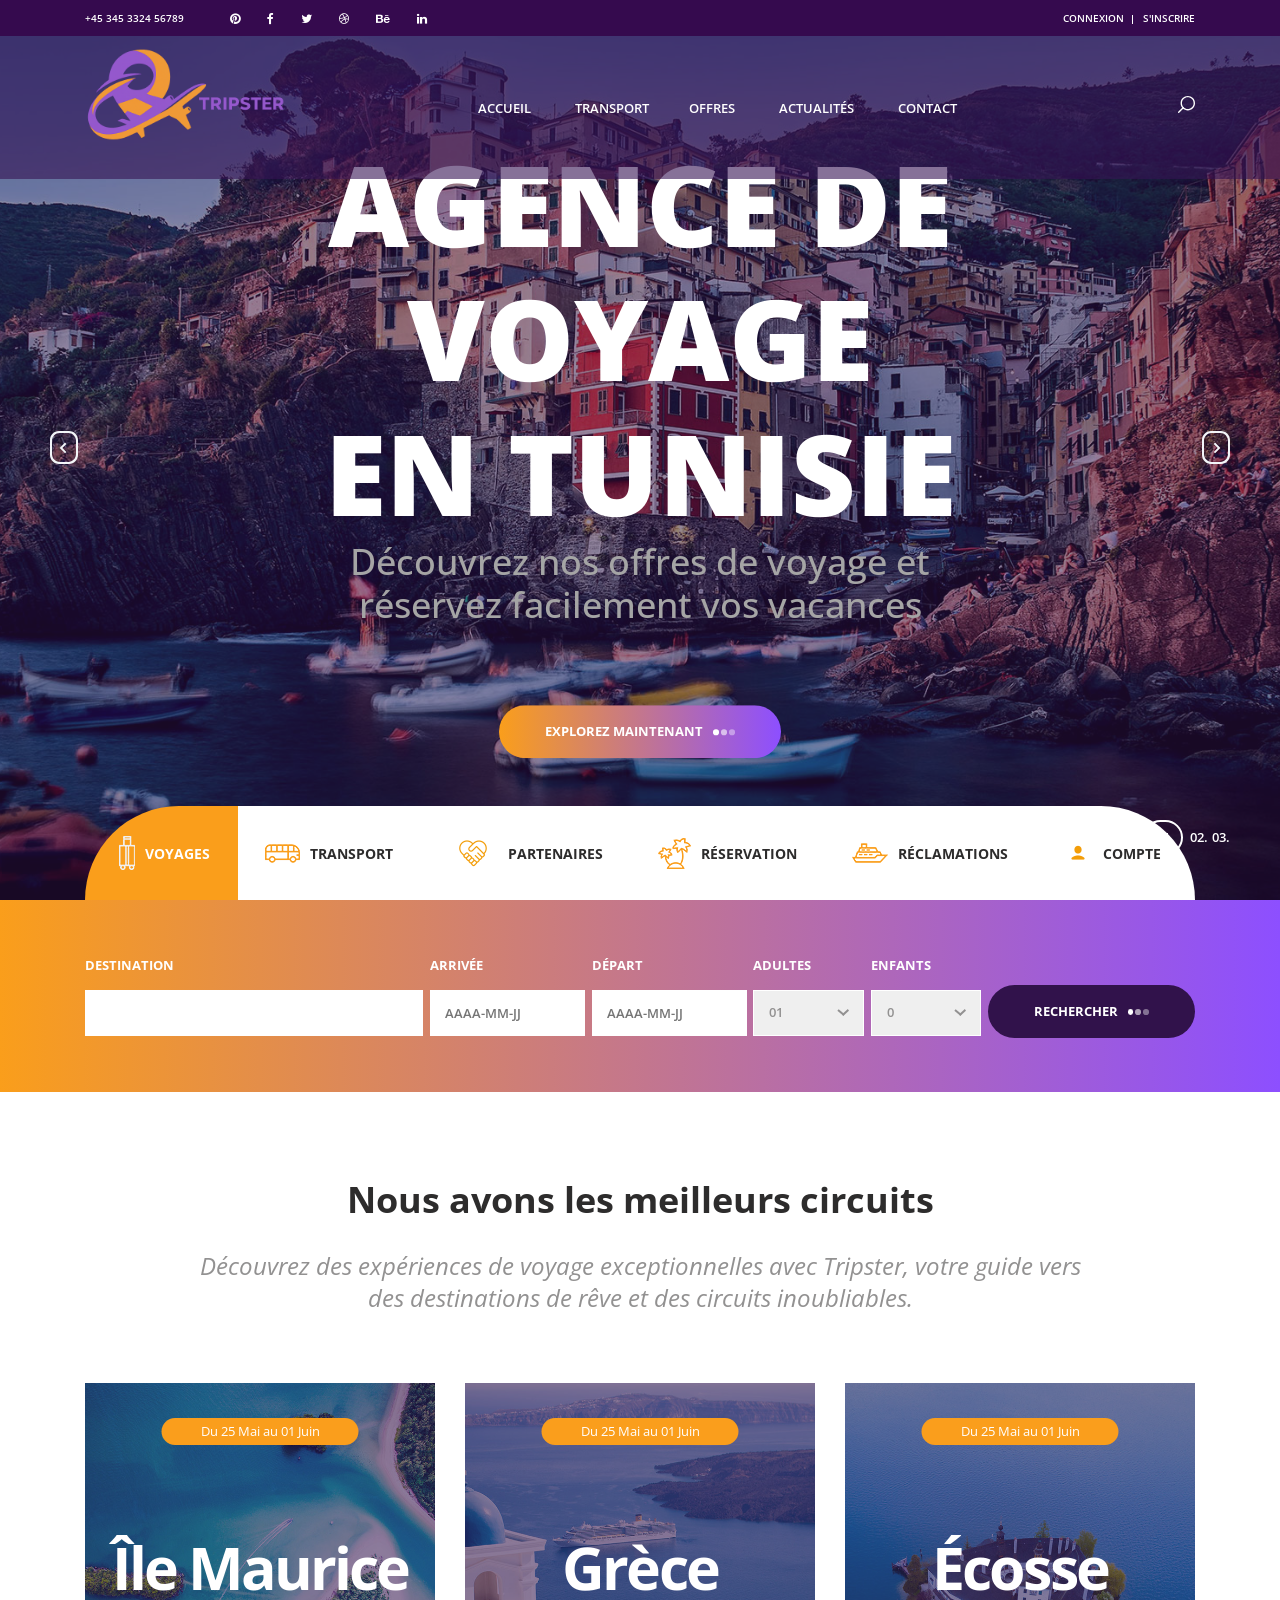
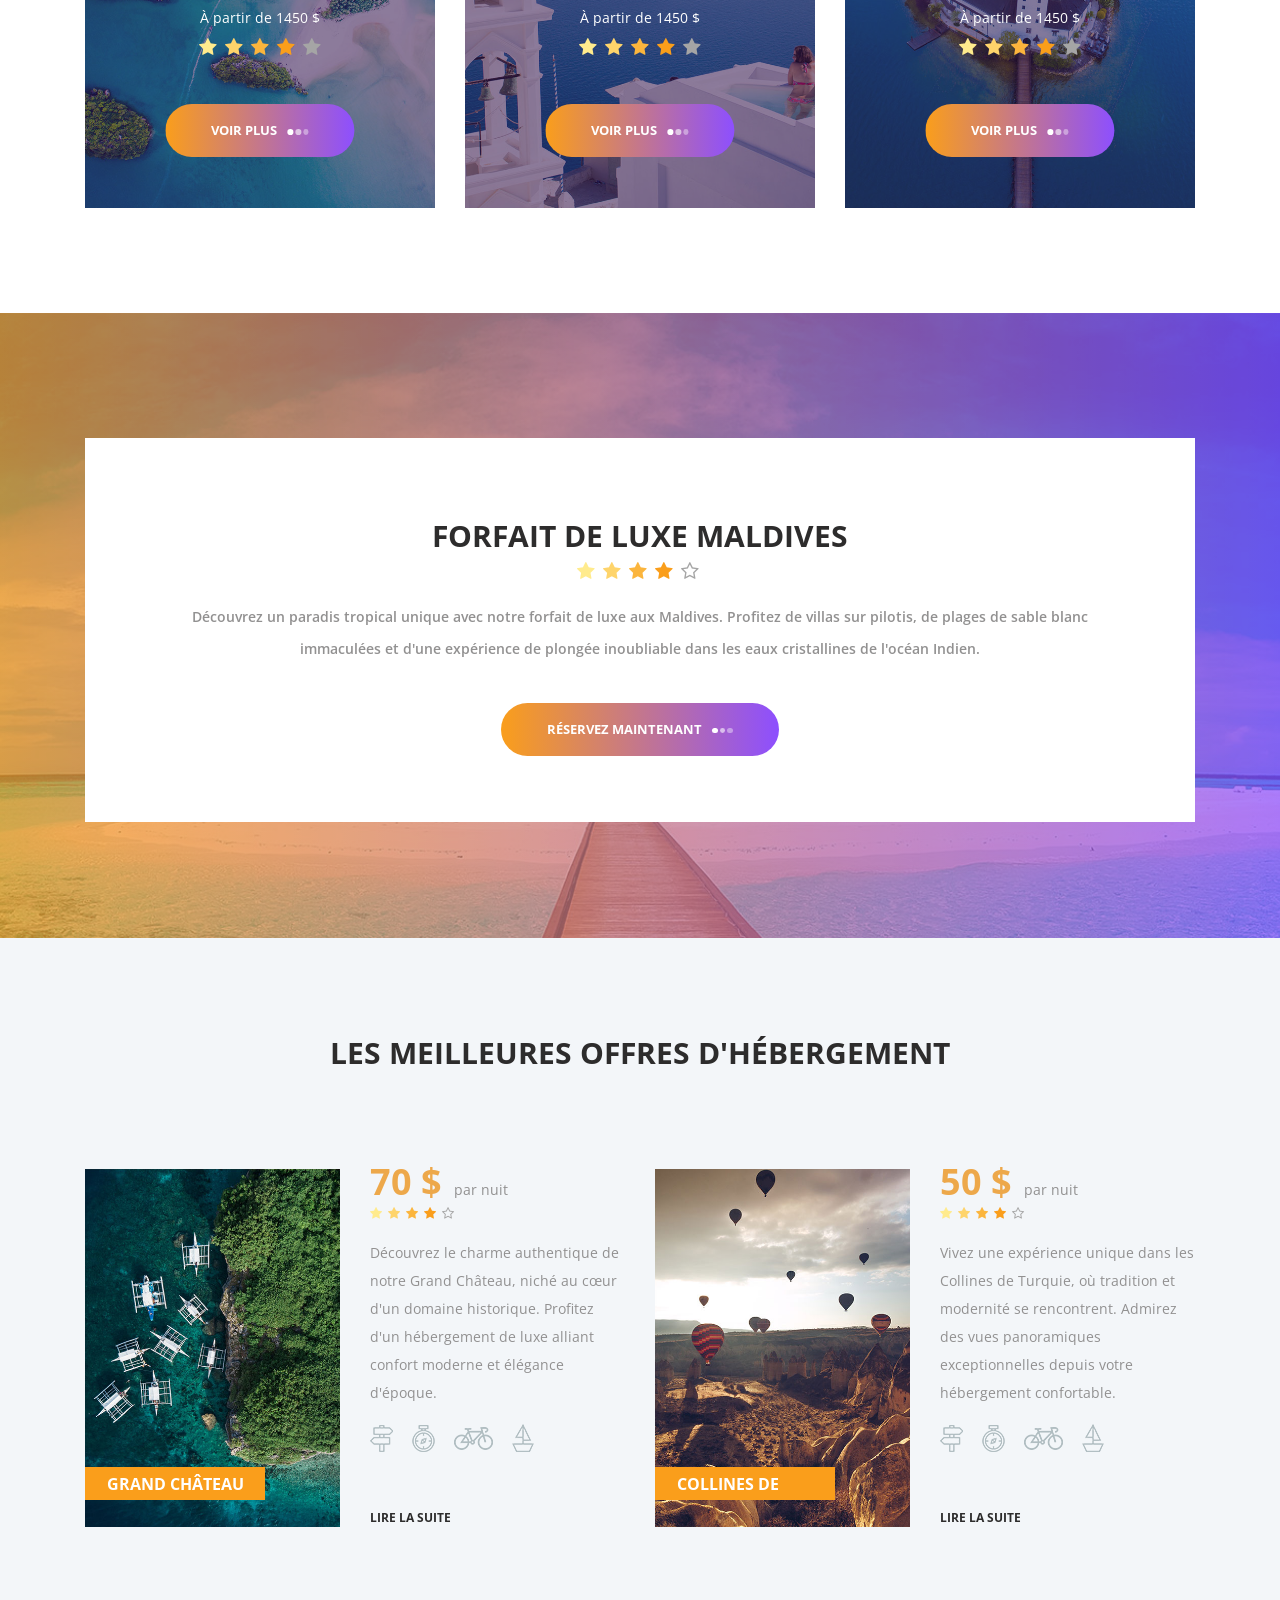
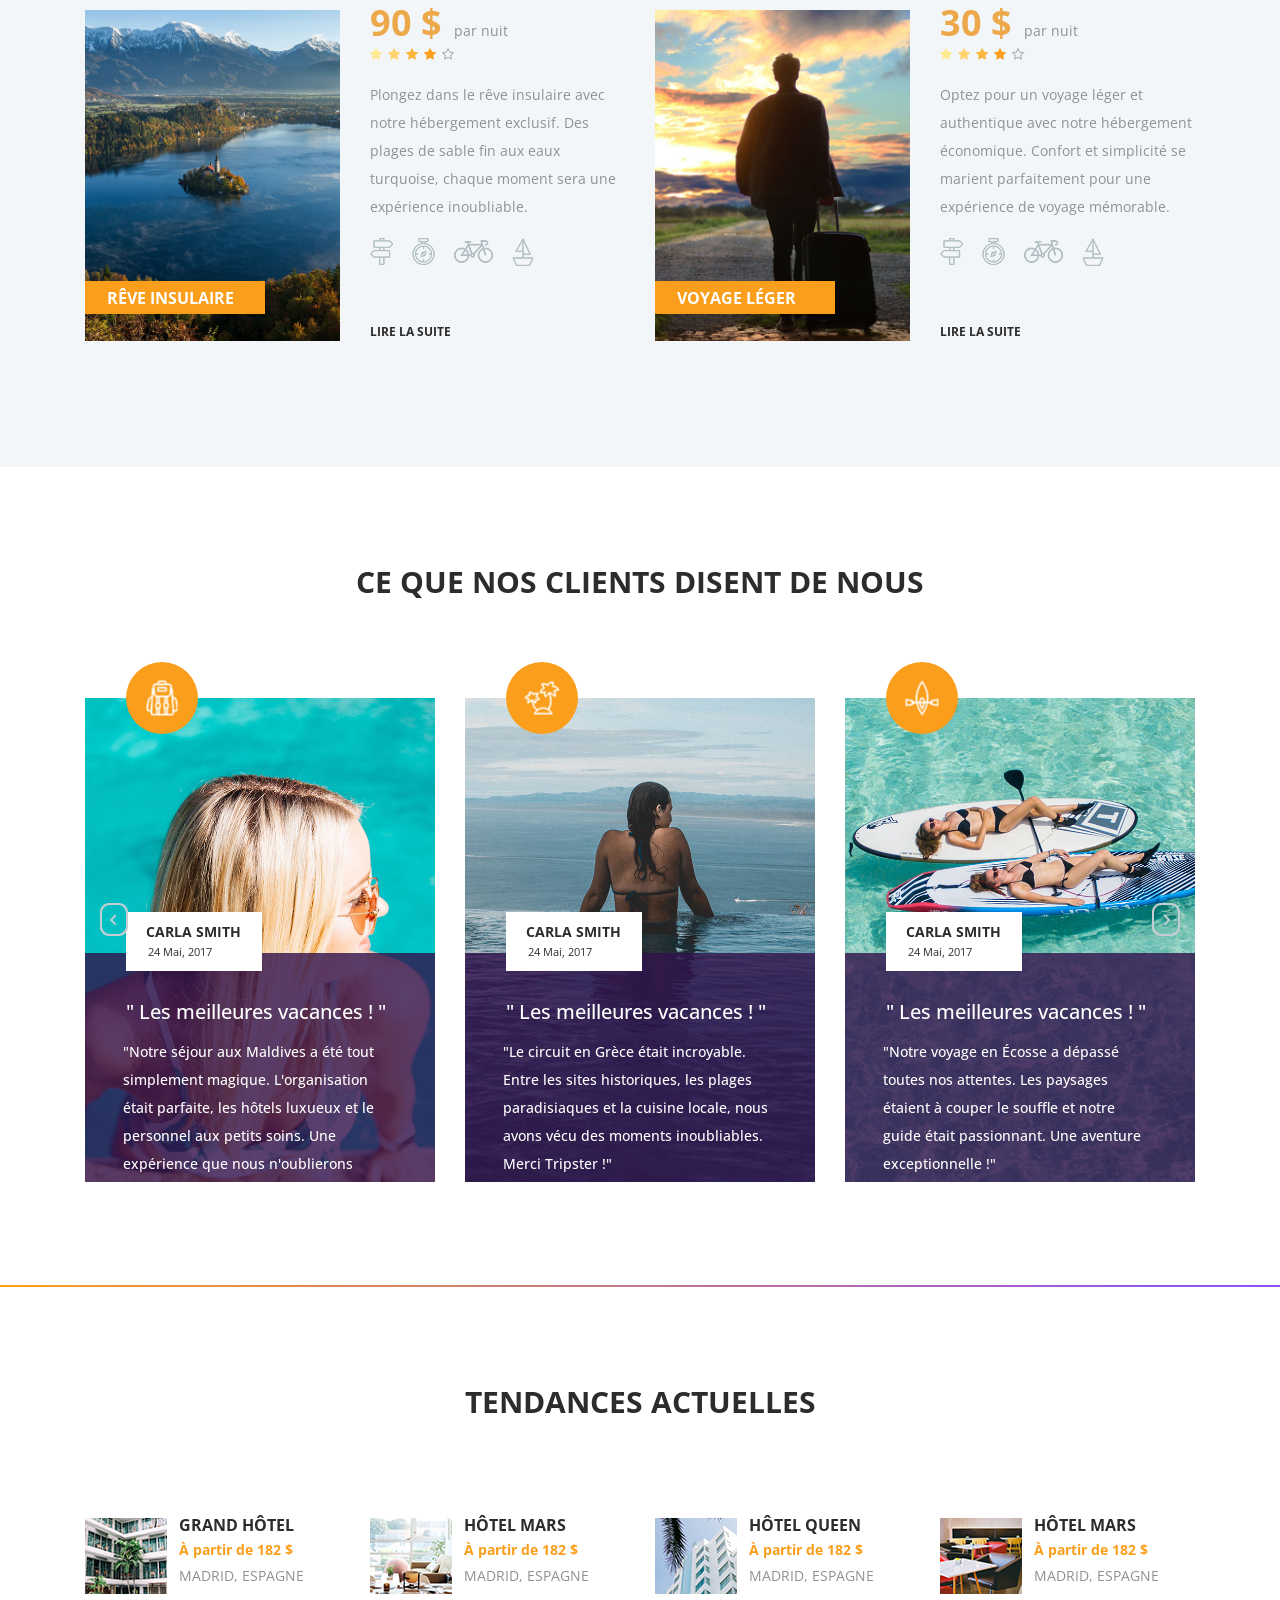
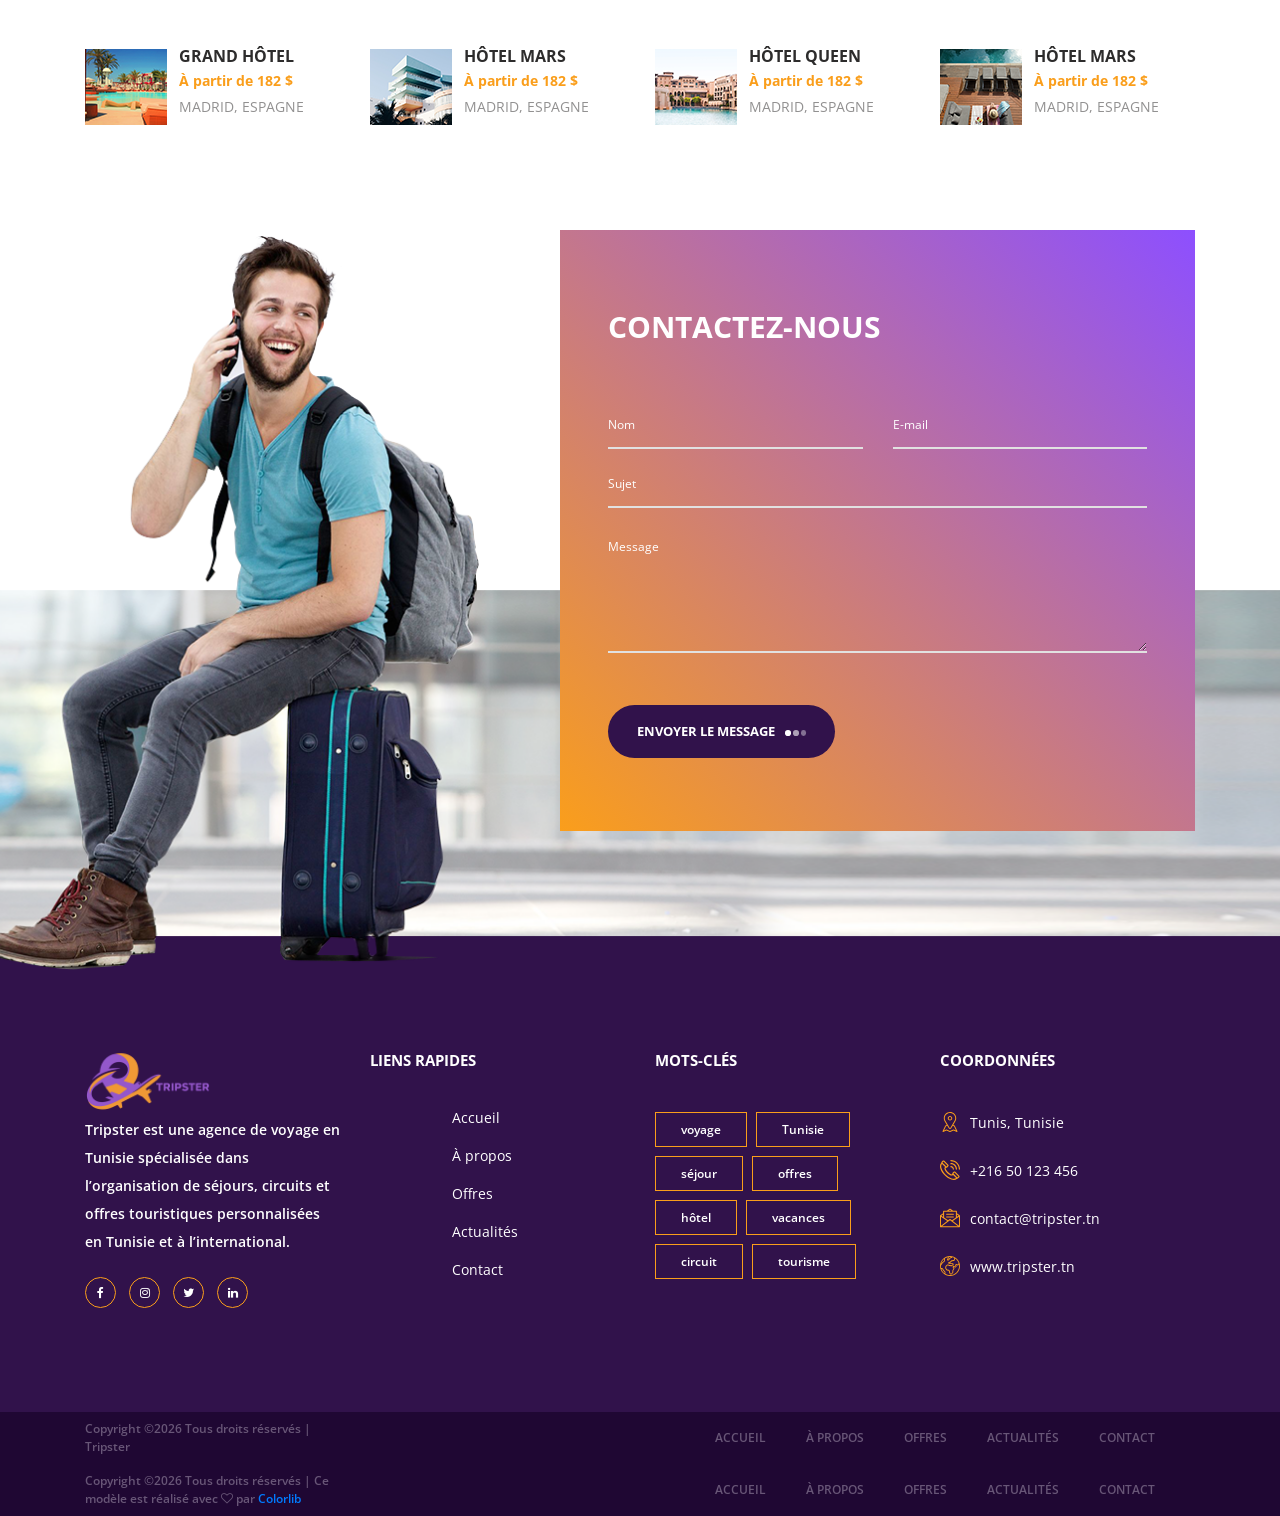
==== index.html @ 87e189a1 "first commit" ====
<!DOCTYPE html>
<html lang="fr">
<head>
<title>Tripster | Agence de voyage en Tunisie</title>
<meta charset="utf-8">
<meta http-equiv="X-UA-Compatible" content="IE=edge">
<meta name="description" content="Tripster est une agence de voyage en Tunisie spécialisée dans les séjours, hôtels et circuits personnalisés. Réservez facilement vos vacances.">
<meta name="viewport" content="width=device-width, initial-scale=1">
<link rel="stylesheet" type="text/css" href="styles/bootstrap4/bootstrap.min.css">
<link href="plugins/font-awesome-4.7.0/css/font-awesome.min.css" rel="stylesheet" type="text/css">
<link rel="stylesheet" type="text/css" href="plugins/OwlCarousel2-2.2.1/owl.carousel.css">
<link rel="stylesheet" type="text/css" href="plugins/OwlCarousel2-2.2.1/owl.theme.default.css">
<link rel="stylesheet" type="text/css" href="plugins/OwlCarousel2-2.2.1/animate.css">
<link rel="stylesheet" type="text/css" href="styles/main_styles.css">
<link rel="stylesheet" type="text/css" href="styles/responsive.css">
</head>

<body>

<div class="super_container">

	<!-- Header -->

	<header class="header">

		<!-- Top Bar -->

		<div class="top_bar">
			<div class="container">
				<div class="row">
					<div class="col d-flex flex-row">
						<div class="phone">+45 345 3324 56789</div>
						<div class="social">
							<ul class="social_list">
								<li class="social_list_item"><a href="#"><i class="fa fa-pinterest" aria-hidden="true"></i></a></li>
								<li class="social_list_item"><a href="#"><i class="fa fa-facebook" aria-hidden="true"></i></a></li>
								<li class="social_list_item"><a href="#"><i class="fa fa-twitter" aria-hidden="true"></i></a></li>
								<li class="social_list_item"><a href="#"><i class="fa fa-dribbble" aria-hidden="true"></i></a></li>
								<li class="social_list_item"><a href="#"><i class="fa fa-behance" aria-hidden="true"></i></a></li>
								<li class="social_list_item"><a href="#"><i class="fa fa-linkedin" aria-hidden="true"></i></a></li>
							</ul>
						</div>
						<div class="user_box ml-auto">
							<div class="user_box_login user_box_link"><a href="#">connexion</a></div>
							<div class="user_box_register user_box_link"><a href="#">s'inscrire</a></div>
						</div>
					</div>
				</div>
			</div>
		</div>

		<!-- Main Navigation -->

		<nav class="main_nav">
			<div class="container">
				<div class="row">
					<div class="col main_nav_col d-flex flex-row align-items-center justify-content-start">
						<div class="logo_container">
							<div class="logo"><a href="#"><img src="images/logotripster.png" alt="Logo Tripster" height="200px" width="200px"></a></div>
						</div>
						<div class="main_nav_container ml-auto">
							<ul class="main_nav_list">
								<li class="main_nav_item"><a href="#">accueil</a></li>
								<li class="main_nav_item"><a href="/gestion_transport/View/BackOffice/addTransportOffer.php">Transport</a>
								<li class="main_nav_item"><a href="offers.html">offres</a></li>
								<li class="main_nav_item"><a href="blog.html">actualités</a></li>
								<li class="main_nav_item"><a href="contact.html">contact</a></li>
							</ul>
						</div>
						<div class="content_search ml-lg-0 ml-auto">
							<svg version="1.1" id="Layer_1" xmlns="http://www.w3.org/2000/svg" xmlns:xlink="http://www.w3.org/1999/xlink" x="0px" y="0px"
							width="17px" height="17px" viewBox="0 0 512 512" enable-background="new 0 0 512 512" xml:space="preserve">
								<g>
									<g>
										<g>
											<path class="mag_glass" fill="#FFFFFF" d="M78.438,216.78c0,57.906,22.55,112.343,63.493,153.287c40.945,40.944,95.383,63.494,153.287,63.494
											s112.344-22.55,153.287-63.494C489.451,329.123,512,274.686,512,216.78c0-57.904-22.549-112.342-63.494-153.286
											C407.563,22.549,353.124,0,295.219,0c-57.904,0-112.342,22.549-153.287,63.494C100.988,104.438,78.439,158.876,78.438,216.78z
											M119.804,216.78c0-96.725,78.69-175.416,175.415-175.416s175.418,78.691,175.418,175.416
											c0,96.725-78.691,175.416-175.416,175.416C198.495,392.195,119.804,313.505,119.804,216.78z"/>
										</g>
									</g>
									<g>
										<g>
											<path class="mag_glass" fill="#FFFFFF" d="M6.057,505.942c4.038,4.039,9.332,6.058,14.625,6.058s10.587-2.019,14.625-6.058L171.268,369.98
											c8.076-8.076,8.076-21.172,0-29.248c-8.076-8.078-21.172-8.078-29.249,0L6.057,476.693
											C-2.019,484.77-2.019,497.865,6.057,505.942z"/>
										</g>
									</g>
								</g>
							</svg>
						</div>

						<form id="search_form" class="search_form bez_1">
							<input type="search" class="search_content_input bez_1">
						</form>

						<div class="hamburger">
							<i class="fa fa-bars trans_200"></i>
						</div>
					</div>
				</div>
			</div>
		</nav>

	</header>

	<div class="menu trans_500">
		<div class="menu_content d-flex flex-column align-items-center justify-content-center text-center">
			<div class="menu_close_container"><div class="menu_close"></div></div>
			<div class="logo"><a href="#"><img src="images/logotripster.png" alt="Logo Tripster" height="125px" width="125px"></a></div>
			<ul>
				<li class="menu_item"><a href="#">accueil</a></li>
				<li class="menu_item"><a href="about.html">transport</a></li>
				<li class="menu_item"><a href="offers.html">offres</a></li>
				<li class="menu_item"><a href="blog.html">actualités</a></li>
				<li class="menu_item"><a href="contact.html">contact</a></li>
			</ul>
		</div>
	</div>

	<!-- Home -->
<div class="home">

	<!-- Home Slider -->

	<div class="home_slider_container">

		<div class="owl-carousel owl-theme home_slider">

			<!-- Slider Item -->
			<div class="owl-item home_slider_item">
				<div class="home_slider_background" style="background-image:url(images/home_slider.jpg)"></div>

				<div class="home_slider_content text-center">
					<div class="home_slider_content_inner" data-animation-in="flipInX" data-animation-out="animate-out fadeOut">
						<h1>Agence de voyage en Tunisie</h1>
						<h2>Découvrez nos offres de voyage et réservez facilement vos vacances</h2>
						<div class="button home_slider_button">
							<div class="button_bcg"></div>
							<a href="#">explorez maintenant<span></span><span></span><span></span></a>
						</div>
					</div>
				</div>
			</div>

			<!-- Slider Item -->
			<div class="owl-item home_slider_item">
				<div class="home_slider_background" style="background-image:url(images/home_slider.jpg)"></div>

				<div class="home_slider_content text-center">
					<div class="home_slider_content_inner" data-animation-in="flipInX" data-animation-out="animate-out fadeOut">
						<h2>Voyages organisés en Tunisie</h2>
						<h3>Séjours, hôtels et circuits pour tous les budgets</h3>
						<div class="button home_slider_button">
							<div class="button_bcg"></div>
							<a href="#">explorez maintenant<span></span><span></span><span></span></a>
						</div>
					</div>
				</div>
			</div>

			<!-- Slider Item -->
			<div class="owl-item home_slider_item">
				<div class="home_slider_background" style="background-image:url(images/home_slider.jpg)"></div>

				<div class="home_slider_content text-center">
					<div class="home_slider_content_inner" data-animation-in="flipInX" data-animation-out="animate-out fadeOut">
						<h2>Offres de voyage à l’international</h2>
						<h3>Découvrez les meilleures destinations et réservez en ligne</h3>
						<div class="button home_slider_button">
							<div class="button_bcg"></div>
							<a href="#">explorez maintenant<span></span><span></span><span></span></a>
						</div>
					</div>
				</div>
			</div>

		</div>
			<!-- Home Slider Nav - Prev -->
			<div class="home_slider_nav home_slider_prev">
				<svg version="1.1" id="Layer_2" xmlns="http://www.w3.org/2000/svg" xmlns:xlink="http://www.w3.org/1999/xlink" x="0px" y="0px"
					width="28px" height="33px" viewBox="0 0 28 33" enable-background="new 0 0 28 33" xml:space="preserve">
					<defs>
						<linearGradient id='home_grad_prev'>
							<stop offset='0%' stop-color='#fa9e1b'/>
							<stop offset='100%' stop-color='#8d4fff'/>
						</linearGradient>
					</defs>
					<path class="nav_path" fill="#F3F6F9" d="M19,0H9C4.029,0,0,4.029,0,9v15c0,4.971,4.029,9,9,9h10c4.97,0,9-4.029,9-9V9C28,4.029,23.97,0,19,0z
					M26,23.091C26,27.459,22.545,31,18.285,31H9.714C5.454,31,2,27.459,2,23.091V9.909C2,5.541,5.454,2,9.714,2h8.571
					C22.545,2,26,5.541,26,9.909V23.091z"/>
					<polygon class="nav_arrow" fill="#F3F6F9" points="15.044,22.222 16.377,20.888 12.374,16.885 16.377,12.882 15.044,11.55 9.708,16.885 11.04,18.219
					11.042,18.219 "/>
				</svg>
			</div>

			<!-- Home Slider Nav - Next -->
			<div class="home_slider_nav home_slider_next">
				<svg version="1.1" id="Layer_3" xmlns="http://www.w3.org/2000/svg" xmlns:xlink="http://www.w3.org/1999/xlink" x="0px" y="0px"
				width="28px" height="33px" viewBox="0 0 28 33" enable-background="new 0 0 28 33" xml:space="preserve">
					<defs>
						<linearGradient id='home_grad_next'>
							<stop offset='0%' stop-color='#fa9e1b'/>
							<stop offset='100%' stop-color='#8d4fff'/>
						</linearGradient>
					</defs>
				<path class="nav_path" fill="#F3F6F9" d="M19,0H9C4.029,0,0,4.029,0,9v15c0,4.971,4.029,9,9,9h10c4.97,0,9-4.029,9-9V9C28,4.029,23.97,0,19,0z
				M26,23.091C26,27.459,22.545,31,18.285,31H9.714C5.454,31,2,27.459,2,23.091V9.909C2,5.541,5.454,2,9.714,2h8.571
				C22.545,2,26,5.541,26,9.909V23.091z"/>
				<polygon class="nav_arrow" fill="#F3F6F9" points="13.044,11.551 11.71,12.885 15.714,16.888 11.71,20.891 13.044,22.224 18.379,16.888 17.048,15.554
				17.046,15.554 "/>
				</svg>
			</div>

			<!-- Home Slider Dots -->

			<div class="home_slider_dots">
				<ul id="home_slider_custom_dots" class="home_slider_custom_dots">
					<li class="home_slider_custom_dot active"><div></div>01.</li>
					<li class="home_slider_custom_dot"><div></div>02.</li>
					<li class="home_slider_custom_dot"><div></div>03.</li>
				</ul>
			</div>

		</div>

	</div>

	<!-- Search -->

	<div class="search">


		<!-- Search Contents -->

		<div class="container fill_height">
			<div class="row fill_height">
				<div class="col fill_height">

					<!-- Search Tabs -->

					<div class="search_tabs_container">
						<div class="search_tabs d-flex flex-lg-row flex-column align-items-lg-center align-items-start justify-content-lg-between justify-content-start">
							<div class="search_tab active d-flex flex-row align-items-center justify-content-lg-center justify-content-start"><img src="images/suitcase.png" alt="Icône valise"><span>voyages</span></div>
							<a href="addTransportOffer.php" class="search_tab d-flex flex-row align-items-center justify-content-lg-center justify-content-start">
								<img src="images/bus.png" alt="Icône bus"> transport
							  </a>
							  
							<div class="search_tab d-flex flex-row align-items-center justify-content-lg-center justify-content-start"><img src="images/deal.png" alt="Icône accord">partenaires</div>
							<div class="search_tab d-flex flex-row align-items-center justify-content-lg-center justify-content-start"><img src="images/island.png" alt="Icône île">réservation</div>
							<div class="search_tab d-flex flex-row align-items-center justify-content-lg-center justify-content-start"><img src="images/cruise.png" alt="Icône croisière">réclamations</div>
							<div class="search_tab d-flex flex-row align-items-center justify-content-lg-center justify-content-start"><img src="images/user.png" alt="Icône utilisateur">compte</div>
						</div>
					</div>

					<!-- Search Panel -->

					<div class="search_panel active">
						<form action="#" id="search_form_1" class="search_panel_content d-flex flex-lg-row flex-column align-items-lg-center align-items-start justify-content-lg-between justify-content-start">
							<div class="search_item">
								<div>destination</div>
								<input type="text" class="destination search_input" required="required">
							</div>
							<div class="search_item">
								<div>arrivée</div>
								<input type="text" class="check_in search_input" placeholder="AAAA-MM-JJ">
							</div>
							<div class="search_item">
								<div>départ</div>
								<input type="text" class="check_out search_input" placeholder="AAAA-MM-JJ">
							</div>
							<div class="search_item">
								<div>adultes</div>
								<select name="adults" id="adults_1" class="dropdown_item_select search_input">
									<option>01</option>
									<option>02</option>
									<option>03</option>
								</select>
							</div>
							<div class="search_item">
								<div>enfants</div>
								<select name="children" id="children_1" class="dropdown_item_select search_input">
									<option>0</option>
									<option>01</option>
									<option>02</option>
									<option>03</option>
								</select>
							</div>
							<button class="button search_button">rechercher<span></span><span></span><span></span></button>
						</form>
					</div>

					<!-- Search Panel -->

					<div class="search_panel">
						<form action="#" id="search_form_2" class="search_panel_content d-flex flex-lg-row flex-column align-items-lg-center align-items-start justify-content-lg-between justify-content-start">
							<div class="search_item">
								<div>destination</div>
								<input type="text" class="destination search_input" required="required">
							</div>
							<div class="search_item">
								<div>arrivée</div>
								<input type="text" class="check_in search_input" placeholder="AAAA-MM-JJ">
							</div>
							<div class="search_item">
								<div>départ</div>
								<input type="text" class="check_out search_input" placeholder="AAAA-MM-JJ">
							</div>
							<div class="search_item">
								<div>adultes</div>
								<select name="adults" id="adults_2" class="dropdown_item_select search_input">
									<option>01</option>
									<option>02</option>
									<option>03</option>
								</select>
							</div>
							<div class="search_item">
								<div>enfants</div>
								<select name="children" id="children_2" class="dropdown_item_select search_input">
									<option>0</option>
                                    <option>01</option>
									<option>02</option>
									<option>03</option>
								</select>
							</div>
							<button class="button search_button">rechercher<span></span><span></span><span></span></button>
						</form>
					</div>

					<!-- Search Panel -->

					<div class="search_panel">
						<form action="#" id="search_form_3" class="search_panel_content d-flex flex-lg-row flex-column align-items-lg-center align-items-start justify-content-lg-between justify-content-start">
							<div class="search_item">
								<div>destination</div>
								<input type="text" class="destination search_input" required="required">
							</div>
							<div class="search_item">
								<div>arrivée</div>
								<input type="text" class="check_in search_input" placeholder="AAAA-MM-JJ">
							</div>
							<div class="search_item">
								<div>départ</div>
								<input type="text" class="check_out search_input" placeholder="AAAA-MM-JJ">
							</div>
							<div class="search_item">
								<div>adultes</div>
								<select name="adults" id="adults_3" class="dropdown_item_select search_input">
									<option>01</option>
									<option>02</option>
									<option>03</option>
								</select>
							</div>
							<div class="search_item">
								<div>enfants</div>
								<select name="children" id="children_3" class="dropdown_item_select search_input">
									<option>0</option>
                                    <option>01</option>
									<option>02</option>
									<option>03</option>
								</select>
							</div>
							<button class="button search_button">rechercher<span></span><span></span><span></span></button>
						</form>
					</div>

					<!-- Search Panel -->

					<div class="search_panel">
						<form action="#" id="search_form_4" class="search_panel_content d-flex flex-lg-row flex-column align-items-lg-center align-items-start justify-content-lg-between justify-content-start">
							<div class="search_item">
								<div>destination</div>
								<input type="text" class="destination search_input" required="required">
							</div>
							<div class="search_item">
								<div>arrivée</div>
								<input type="text" class="check_in search_input" placeholder="AAAA-MM-JJ">
							</div>
							<div class="search_item">
								<div>départ</div>
								<input type="text" class="check_out search_input" placeholder="AAAA-MM-JJ">
							</div>
							<div class="search_item">
								<div>adultes</div>
								<select name="adults" id="adults_4" class="dropdown_item_select search_input">
									<option>01</option>
									<option>02</option>
									<option>03</option>
								</select>
							</div>
							<div class="search_item">
								<div>enfants</div>
								<select name="children" id="children_4" class="dropdown_item_select search_input">
									<option>0</option>
                                    <option>01</option>
									<option>02</option>
									<option>03</option>
								</select>
							</div>
							<button class="button search_button">rechercher<span></span><span></span><span></span></button>
						</form>
					</div>

					<!-- Search Panel -->

					<div class="search_panel">
						<form action="#" id="search_form_5" class="search_panel_content d-flex flex-lg-row flex-column align-items-lg-center align-items-start justify-content-lg-between justify-content-start">
							<div class="search_item">
								<div>destination</div>
								<input type="text" class="destination search_input" required="required">
							</div>
							<div class="search_item">
								<div>arrivée</div>
								<input type="text" class="check_in search_input" placeholder="AAAA-MM-JJ">
							</div>
							<div class="search_item">
								<div>départ</div>
								<input type="text" class="check_out search_input" placeholder="AAAA-MM-JJ">
							</div>
							<div class="search_item">
								<div>adultes</div>
								<select name="adults" id="adults_5" class="dropdown_item_select search_input">
									<option>01</option>
									<option>02</option>
									<option>03</option>
								</select>
							</div>
							<div class="search_item">
								<div>enfants</div>
								<select name="children" id="children_5" class="dropdown_item_select search_input">
									<option>0</option>
                                    <option>01</option>
									<option>02</option>
									<option>03</option>
								</select>
							</div>
							<button class="button search_button">rechercher<span></span><span></span><span></span></button>
						</form>
					</div>

					<!-- Search Panel -->

					<div class="search_panel">
						<form action="#" id="search_form_6" class="search_panel_content d-flex flex-lg-row flex-column align-items-lg-center align-items-start justify-content-lg-between justify-content-start">
							<div class="search_item">
								<div>destination</div>
								<input type="text" class="destination search_input" required="required">
							</div>
							<div class="search_item">
								<div>arrivée</div>
								<input type="text" class="check_in search_input" placeholder="AAAA-MM-JJ">
							</div>
							<div class="search_item">
								<div>départ</div>
								<input type="text" class="check_out search_input" placeholder="AAAA-MM-JJ">
							</div>
							<div class="search_item">
								<div>adultes</div>
								<select name="adults" id="adults_6" class="dropdown_item_select search_input">
									<option>01</option>
									<option>02</option>
									<option>03</option>
								</select>
							</div>
							<div class="search_item">
								<div>enfants</div>
								<select name="children" id="children_6" class="dropdown_item_select search_input">
									<option>0</option>
                                    <option>01</option>
									<option>02</option>
									<option>03</option>
								</select>
							</div>
							<button class="button search_button">rechercher<span></span><span></span><span></span></button>
						</form>
					</div>
				</div>
			</div>
		</div>
	</div>

	<!-- Intro -->

	<div class="intro">
		<div class="container">
			<div class="row">
				<div class="col">
					<h2 class="intro_title text-center">Nous avons les meilleurs circuits</h2>
				</div>
			</div>
			<div class="row">
				<div class="col-lg-10 offset-lg-1">
					<div class="intro_text text-center">
						<p>Découvrez des expériences de voyage exceptionnelles avec Tripster, votre guide vers des destinations de rêve et des circuits inoubliables. </p>
					</div>
				</div>
			</div>
			<div class="row intro_items">

				<!-- Intro Item -->

				<div class="col-lg-4 intro_col">
					<div class="intro_item">
						<div class="intro_item_overlay"></div>
						<!-- Image by https://unsplash.com/@dnevozhai -->
						<div class="intro_item_background" style="background-image:url(images/intro_1.jpg)"></div>
						<div class="intro_item_content d-flex flex-column align-items-center justify-content-center">
							<div class="intro_date">Du 25 Mai au 01 Juin</div>
							<div class="button intro_button"><div class="button_bcg"></div><a href="#">voir plus<span></span><span></span><span></span></a></div>
							<div class="intro_center text-center">
								<h1>Île Maurice</h1>
								<div class="intro_price">À partir de 1450 $</div>
								<div class="rating rating_4">
									<i class="fa fa-star"></i>
									<i class="fa fa-star"></i>
									<i class="fa fa-star"></i>
									<i class="fa fa-star"></i>
									<i class="fa fa-star"></i>
								</div>
							</div>
						</div>
					</div>
				</div>

				<!-- Intro Item -->

				<div class="col-lg-4 intro_col">
					<div class="intro_item">
						<div class="intro_item_overlay"></div>
						<!-- Image by https://unsplash.com/@hellolightbulb -->
						<div class="intro_item_background" style="background-image:url(images/intro_2.jpg)"></div>
						<div class="intro_item_content d-flex flex-column align-items-center justify-content-center">
							<div class="intro_date">Du 25 Mai au 01 Juin</div>
							<div class="button intro_button"><div class="button_bcg"></div><a href="#">voir plus<span></span><span></span><span></span></a></div>
							<div class="intro_center text-center">
								<h1>Grèce</h1>
								<div class="intro_price">À partir de 1450 $</div>
								<div class="rating rating_4">
									<i class="fa fa-star"></i>
									<i class="fa fa-star"></i>
									<i class="fa fa-star"></i>
									<i class="fa fa-star"></i>
									<i class="fa fa-star"></i>
								</div>
							</div>
						</div>
					</div>
				</div>

				<!-- Intro Item -->

				<div class="col-lg-4 intro_col">
					<div class="intro_item">
						<div class="intro_item_overlay"></div>
						<!-- Image by https://unsplash.com/@willianjusten -->
						<div class="intro_item_background" style="background-image:url(images/intro_3.jpg)"></div>
						<div class="intro_item_content d-flex flex-column align-items-center justify-content-center">
							<div class="intro_date">Du 25 Mai au 01 Juin</div>
							<div class="button intro_button"><div class="button_bcg"></div><a href="#">voir plus<span></span><span></span><span></span></a></div>
							<div class="intro_center text-center">
								<h1>Écosse</h1>
								<div class="intro_price">À partir de 1450 $</div>
								<div class="rating rating_4">
									<i class="fa fa-star"></i>
									<i class="fa fa-star"></i>
									<i class="fa fa-star"></i>
									<i class="fa fa-star"></i>
									<i class="fa fa-star"></i>
								</div>
							</div>
						</div>
					</div>
				</div>

			</div>
		</div>
	</div>

	<!-- CTA -->

	<div class="cta">
		<!-- Image by https://unsplash.com/@thanni -->
		<div class="cta_background" style="background-image:url(images/cta.jpg)"></div>

		<div class="container">
			<div class="row">
				<div class="col">

					<!-- CTA Slider -->

					<div class="cta_slider_container">
						<div class="owl-carousel owl-theme cta_slider">

							<!-- CTA Slider Item -->
							<div class="owl-item cta_item text-center">
								<div class="cta_title">Forfait de luxe Maldives</div>
								<div class="rating_r rating_r_4">
									<i></i>
									<i></i>
									<i></i>
									<i></i>
									<i></i>
								</div>
								<p class="cta_text">Découvrez un paradis tropical unique avec notre forfait de luxe aux Maldives. Profitez de villas sur pilotis, de plages de sable blanc immaculées et d'une expérience de plongée inoubliable dans les eaux cristallines de l'océan Indien.</p>
								<div class="button cta_button"><div class="button_bcg"></div><a href="#">réservez maintenant<span></span><span></span><span></span></a></div>
							</div>

							<!-- CTA Slider Item -->
							<div class="owl-item cta_item text-center">
								<div class="cta_title">Forfait de luxe Maldives</div>
								<div class="rating_r rating_r_4">
									<i></i>
									<i></i>
									<i></i>
									<i></i>
									<i></i>
								</div>
								<p class="cta_text">Vivez une expérience de luxe incomparable dans notre complexe 5 étoiles aux Maldives. Détendez-vous dans des spas de renommée mondiale, savourez une cuisine gastronomique et admirez des couchers de soleil à couper le souffle depuis votre villa privée.</p>
								<div class="button cta_button"><div class="button_bcg"></div><a href="#">réservez maintenant<span></span><span></span><span></span></a></div>
							</div>

							<!-- CTA Slider Item -->
							<div class="owl-item cta_item text-center">
								<div class="cta_title">Forfait de luxe Maldives</div>
								<div class="rating_r rating_r_4">
									<i></i>
									<i></i>
									<i></i>
									<i></i>
									<i></i>
								</div>
								<p class="cta_text">Offrez-vous une escapade de rêve aux Maldives avec notre forfait tout compris. Des activités nautiques passionnantes aux moments de détente absolue, chaque instant sera une expérience exceptionnelle dans ce paradis insulaire.</p>
								<div class="button cta_button"><div class="button_bcg"></div><a href="#">réservez maintenant<span></span><span></span><span></span></a></div>
							</div>

						</div>

						<!-- CTA Slider Nav - Prev -->
						<div class="cta_slider_nav cta_slider_prev">
							<svg version="1.1" id="Layer_4" xmlns="http://www.w3.org/2000/svg" xmlns:xlink="http://www.w3.org/1999/xlink" x="0px" y="0px"
								width="28px" height="33px" viewBox="0 0 28 33" enable-background="new 0 0 28 33" xml:space="preserve">
								<defs>
									<linearGradient id='cta_grad_prev'>
										<stop offset='0%' stop-color='#fa9e1b'/>
										<stop offset='100%' stop-color='#8d4fff'/>
									</linearGradient>
								</defs>
								<path class="nav_path" fill="#F3F6F9" d="M19,0H9C4.029,0,0,4.029,0,9v15c0,4.971,4.029,9,9,9h10c4.97,0,9-4.029,9-9V9C28,4.029,23.97,0,19,0z
								M26,23.091C26,27.459,22.545,31,18.285,31H9.714C5.454,31,2,27.459,2,23.091V9.909C2,5.541,5.454,2,9.714,2h8.571
								C22.545,2,26,5.541,26,9.909V23.091z"/>
								<polygon class="nav_arrow" fill="#F3F6F9" points="15.044,22.222 16.377,20.888 12.374,16.885 16.377,12.882 15.044,11.55 9.708,16.885 11.04,18.219
								11.042,18.219 "/>
							</svg>
						</div>

						<!-- CTA Slider Nav - Next -->
						<div class="cta_slider_nav cta_slider_next">
							<svg version="1.1" id="Layer_5" xmlns="http://www.w3.org/2000/svg" xmlns:xlink="http://www.w3.org/1999/xlink" x="0px" y="0px"
							width="28px" height="33px" viewBox="0 0 28 33" enable-background="new 0 0 28 33" xml:space="preserve">
								<defs>
									<linearGradient id='cta_grad_next'>
										<stop offset='0%' stop-color='#fa9e1b'/>
										<stop offset='100%' stop-color='#8d4fff'/>
									</linearGradient>
								</defs>
							<path class="nav_path" fill="#F3F6F9" d="M19,0H9C4.029,0,0,4.029,0,9v15c0,4.971,4.029,9,9,9h10c4.97,0,9-4.029,9-9V9C28,4.029,23.97,0,19,0z
							M26,23.091C26,27.459,22.545,31,18.285,31H9.714C5.454,31,2,27.459,2,23.091V9.909C2,5.541,5.454,2,9.714,2h8.571
							C22.545,2,26,5.541,26,9.909V23.091z"/>
							<polygon class="nav_arrow" fill="#F3F6F9" points="13.044,11.551 11.71,12.885 15.714,16.888 11.71,20.891 13.044,22.224 18.379,16.888 17.048,15.554
							17.046,15.554 "/>
							</svg>
						</div>

					</div>

				</div>
			</div>
		</div>

	</div>

	<!-- Offers -->

	<div class="offers">
		<div class="container">
			<div class="row">
				<div class="col text-center">
					<h2 class="section_title">les meilleures offres d'hébergement</h2>
				</div>
			</div>
			<div class="row offers_items">

				<!-- Offers Item -->
				<div class="col-lg-6 offers_col">
					<div class="offers_item">
						<div class="row">
							<div class="col-lg-6">
								<div class="offers_image_container">
									<!-- Image by https://unsplash.com/@kensuarez -->
									<div class="offers_image_background" style="background-image:url(images/offer_1.jpg)"></div>
									<div class="offer_name"><a href="#">Grand Château</a></div>
								</div>
							</div>
							<div class="col-lg-6">
								<div class="offers_content">
									<div class="offers_price">70 $<span>par nuit</span></div>
									<div class="rating_r rating_r_4 offers_rating">
										<i></i>
										<i></i>
										<i></i>
										<i></i>
										<i></i>
									</div>
									<p class="offers_text">Découvrez le charme authentique de notre Grand Château, niché au cœur d'un domaine historique. Profitez d'un hébergement de luxe alliant confort moderne et élégance d'époque.</p>
									<div class="offers_icons">
										<ul class="offers_icons_list">
											<li class="offers_icons_item"><img src="images/post.png" alt="Icône poste"></li>
											<li class="offers_icons_item"><img src="images/compass.png" alt="Icône boussole"></li>
											<li class="offers_icons_item"><img src="images/bicycle.png" alt="Icône vélo"></li>
											<li class="offers_icons_item"><img src="images/sailboat.png" alt="Icône voilier"></li>
										</ul>
									</div>
									<div class="offers_link"><a href="offers.html">lire la suite</a></div>
								</div>
							</div>
						</div>
					</div>
				</div>

				<!-- Offers Item -->
				<div class="col-lg-6 offers_col">
					<div class="offers_item">
						<div class="row">
							<div class="col-lg-6">
								<div class="offers_image_container">
									<!-- Image by Egzon Bytyqi -->
									<div class="offers_image_background" style="background-image:url(images/offer_2.jpg)"></div>
									<div class="offer_name"><a href="#">Collines de Turquie</a></div>
								</div>
							</div>
							<div class="col-lg-6">
								<div class="offers_content">
									<div class="offers_price">50 $<span>par nuit</span></div>
									<div class="rating_r rating_r_4 offers_rating">
										<i></i>
										<i></i>
										<i></i>
										<i></i>
										<i></i>
									</div>
									<p class="offers_text">Vivez une expérience unique dans les Collines de Turquie, où tradition et modernité se rencontrent. Admirez des vues panoramiques exceptionnelles depuis votre hébergement confortable.</p>
									<div class="offers_icons">
										<ul class="offers_icons_list">
											<li class="offers_icons_item"><img src="images/post.png" alt="Icône poste"></li>
											<li class="offers_icons_item"><img src="images/compass.png" alt="Icône boussole"></li>
											<li class="offers_icons_item"><img src="images/bicycle.png" alt="Icône vélo"></li>
											<li class="offers_icons_item"><img src="images/sailboat.png" alt="Icône voilier"></li>
										</ul>
									</div>
									<div class="offers_link"><a href="offers.html">lire la suite</a></div>
								</div>
							</div>
						</div>
					</div>
				</div>

				<!-- Offers Item -->
				<div class="col-lg-6 offers_col">
					<div class="offers_item">
						<div class="row">
							<div class="col-lg-6">
								<div class="offers_image_container">
									<!-- Image by https://unsplash.com/@nevenkrcmarek -->
									<div class="offers_image_background" style="background-image:url(images/offer_3.jpg)"></div>
									<div class="offer_name"><a href="#">Rêve Insulaire</a></div>
								</div>
							</div>
							<div class="col-lg-6">
								<div class="offers_content">
									<div class="offers_price">90 $<span>par nuit</span></div>
									<div class="rating_r rating_r_4 offers_rating">
										<i></i>
										<i></i>
										<i></i>
										<i></i>
										<i></i>
									</div>
									<p class="offers_text">Plongez dans le rêve insulaire avec notre hébergement exclusif. Des plages de sable fin aux eaux turquoise, chaque moment sera une expérience inoubliable.</p>
									<div class="offers_icons">
										<ul class="offers_icons_list">
											<li class="offers_icons_item"><img src="images/post.png" alt="Icône poste"></li>
											<li class="offers_icons_item"><img src="images/compass.png" alt="Icône boussole"></li>
											<li class="offers_icons_item"><img src="images/bicycle.png" alt="Icône vélo"></li>
											<li class="offers_icons_item"><img src="images/sailboat.png" alt="Icône voilier"></li>
										</ul>
									</div>
									<div class="offers_link"><a href="offers.html">lire la suite</a></div>
								</div>
							</div>
						</div>
					</div>
				</div>

				<!-- Offers Item -->
				<div class="col-lg-6 offers_col">
					<div class="offers_item">
						<div class="row">
							<div class="col-lg-6">
								<div class="offers_image_container">
									<!-- Image by https://unsplash.com/@mantashesthaven -->
									<div class="offers_image_background" style="background-image:url(images/offer_4.jpg)"></div>
									<div class="offer_name"><a href="#">Voyage Léger</a></div>
								</div>
							</div>
							<div class="col-lg-6">
								<div class="offers_content">
									<div class="offers_price">30 $<span>par nuit</span></div>
									<div class="rating_r rating_r_4 offers_rating">
										<i></i>
										<i></i>
										<i></i>
										<i></i>
										<i></i>
									</div>
									<p class="offers_text">Optez pour un voyage léger et authentique avec notre hébergement économique. Confort et simplicité se marient parfaitement pour une expérience de voyage mémorable.</p>
									<div class="offers_icons">
										<ul class="offers_icons_list">
											<li class="offers_icons_item"><img src="images/post.png" alt="Icône poste"></li>
											<li class="offers_icons_item"><img src="images/compass.png" alt="Icône boussole"></li>
											<li class="offers_icons_item"><img src="images/bicycle.png" alt="Icône vélo"></li>
											<li class="offers_icons_item"><img src="images/sailboat.png" alt="Icône voilier"></li>
										</ul>
									</div>
									<div class="offers_link"><a href="offers.html">lire la suite</a></div>
								</div>
							</div>
						</div>
					</div>
				</div>

			</div>
		</div>
	</div>

	<!-- Testimonials -->

	<div class="testimonials">
		<div class="test_border"></div>
		<div class="container">
			<div class="row">
				<div class="col text-center">
					<h2 class="section_title">ce que nos clients disent de nous</h2>
				</div>
			</div>
			<div class="row">
				<div class="col">

					<!-- Testimonials Slider -->

					<div class="test_slider_container">
						<div class="owl-carousel owl-theme test_slider">

							<!-- Testimonial Item -->
							<div class="owl-item">
								<div class="test_item">
									<div class="test_image"><img src="images/test_1.jpg" alt="Photo de Carla Smith"></div>
									<div class="test_icon"><img src="images/backpack.png" alt="Icône sac à dos"></div>
									<div class="test_content_container">
										<div class="test_content">
											<div class="test_item_info">
												<div class="test_name">carla smith</div>
												<div class="test_date">24 Mai, 2017</div>
											</div>
											<div class="test_quote_title">" Les meilleures vacances ! "</div>
											<p class="test_quote_text">"Notre séjour aux Maldives a été tout simplement magique. L'organisation était parfaite, les hôtels luxueux et le personnel aux petits soins. Une expérience que nous n'oublierons jamais !"</p>
										</div>
									</div>
								</div>
							</div>

							<!-- Testimonial Item -->
							<div class="owl-item">
								<div class="test_item">
									<div class="test_image"><img src="images/test_2.jpg" alt="Photo de Carla Smith"></div>
									<div class="test_icon"><img src="images/island_t.png" alt="Icône île"></div>
									<div class="test_content_container">
										<div class="test_content">
											<div class="test_item_info">
												<div class="test_name">carla smith</div>
												<div class="test_date">24 Mai, 2017</div>
											</div>
											<div class="test_quote_title">" Les meilleures vacances ! "</div>
											<p class="test_quote_text">"Le circuit en Grèce était incroyable. Entre les sites historiques, les plages paradisiaques et la cuisine locale, nous avons vécu des moments inoubliables. Merci Tripster !"</p>
										</div>
									</div>
								</div>
							</div>

							<!-- Testimonial Item -->
							<div class="owl-item">
								<div class="test_item">
									<div class="test_image"><img src="images/test_3.jpg" alt="Photo de Carla Smith"></div>
									<div class="test_icon"><img src="images/kayak.png" alt="Icône kayak"></div>
									<div class="test_content_container">
										<div class="test_content">
											<div class="test_item_info">
												<div class="test_name">carla smith</div>
												<div class="test_date">24 Mai, 2017</div>
											</div>
											<div class="test_quote_title">" Les meilleures vacances ! "</div>
											<p class="test_quote_text">"Notre voyage en Écosse a dépassé toutes nos attentes. Les paysages étaient à couper le souffle et notre guide était passionnant. Une aventure exceptionnelle !"</p>
										</div>
									</div>
								</div>
							</div>

							<!-- Testimonial Item -->
							<div class="owl-item">
								<div class="test_item">
									<div class="test_image"><img src="images/test_2.jpg" alt="Photo de Carla Smith"></div>
									<div class="test_icon"><img src="images/island_t.png" alt="Icône île"></div>
									<div class="test_content_container">
										<div class="test_content">
											<div class="test_item_info">
												<div class="test_name">carla smith</div>
												<div class="test_date">24 Mai, 2017</div>
											</div>
											<div class="test_quote_title">" Les meilleures vacances ! "</div>
											<p class="test_quote_text">"Le forfait de luxe aux Maldives était parfait. Entre les villas sur pilotis, les repas gastronomiques et les activités nautiques, nous avons vécu un rêve éveillé."</p>
										</div>
									</div>
								</div>
							</div>

							<!-- Testimonial Item -->
							<div class="owl-item">
								<div class="test_item">
									<div class="test_image"><img src="images/test_1.jpg" alt="Photo de Carla Smith"></div>
									<div class="test_icon"><img src="images/backpack.png" alt="Icône sac à dos"></div>
									<div class="test_content_container">
										<div class="test_content">
											<div class="test_item_info">
												<div class="test_name">carla smith</div>
												<div class="test_date">24 Mai, 2017</div>
											</div>
											<div class="test_quote_title">" Les meilleures vacances ! "</div>
											<p class="test_quote_text">"Notre séjour en Turquie était fantastique. L'hébergement dans les collines offrait une vue imprenable et l'accueil était chaleureux. À refaire absolument !"</p>
										</div>
									</div>
								</div>
							</div>

							<!-- Testimonial Item -->
							<div class="owl-item">
								<div class="test_item">
									<div class="test_image"><img src="images/test_3.jpg" alt="Photo de Carla Smith"></div>
									<div class="test_icon"><img src="images/kayak.png" alt="Icône kayak"></div>
									<div class="test_content_container">
										<div class="test_content">
											<div class="test_item_info">
												<div class="test_name">carla smith</div>
												<div class="test_date">24 Mai, 2017</div>
											</div>
											<div class="test_quote_title">" Les meilleures vacances ! "</div>
											<p class="test_quote_text">"Le voyage léger proposé par Tripster était idéal pour notre budget. Nous avons découvert des endroits magnifiques tout en gardant un excellent rapport qualité-prix."</p>
										</div>
									</div>
								</div>
							</div>

						</div>

						<!-- Testimonials Slider Nav - Prev -->
						<div class="test_slider_nav test_slider_prev">
							<svg version="1.1" id="Layer_6" xmlns="http://www.w3.org/2000/svg" xmlns:xlink="http://www.w3.org/1999/xlink" x="0px" y="0px"
								width="28px" height="33px" viewBox="0 0 28 33" enable-background="new 0 0 28 33" xml:space="preserve">
								<defs>
									<linearGradient id='test_grad_prev'>
										<stop offset='0%' stop-color='#fa9e1b'/>
										<stop offset='100%' stop-color='#8d4fff'/>
									</linearGradient>
								</defs>
								<path class="nav_path" fill="#F3F6F9" d="M19,0H9C4.029,0,0,4.029,0,9v15c0,4.971,4.029,9,9,9h10c4.97,0,9-4.029,9-9V9C28,4.029,23.97,0,19,0z
								M26,23.091C26,27.459,22.545,31,18.285,31H9.714C5.454,31,2,27.459,2,23.091V9.909C2,5.541,5.454,2,9.714,2h8.571
								C22.545,2,26,5.541,26,9.909V23.091z"/>
								<polygon class="nav_arrow" fill="#F3F6F9" points="15.044,22.222 16.377,20.888 12.374,16.885 16.377,12.882 15.044,11.55 9.708,16.885 11.04,18.219
								11.042,18.219 "/>
							</svg>
						</div>

						<!-- Testimonials Slider Nav - Next -->
						<div class="test_slider_nav test_slider_next">
							<svg version="1.1" id="Layer_7" xmlns="http://www.w3.org/2000/svg" xmlns:xlink="http://www.w3.org/1999/xlink" x="0px" y="0px"
							width="28px" height="33px" viewBox="0 0 28 33" enable-background="new 0 0 28 33" xml:space="preserve">
								<defs>
									<linearGradient id='test_grad_next'>
										<stop offset='0%' stop-color='#fa9e1b'/>
										<stop offset='100%' stop-color='#8d4fff'/>
									</linearGradient>
								</defs>
							<path class="nav_path" fill="#F3F6F9" d="M19,0H9C4.029,0,0,4.029,0,9v15c0,4.971,4.029,9,9,9h10c4.97,0,9-4.029,9-9V9C28,4.029,23.97,0,19,0z
							M26,23.091C26,27.459,22.545,31,18.285,31H9.714C5.454,31,2,27.459,2,23.091V9.909C2,5.541,5.454,2,9.714,2h8.571
							C22.545,2,26,5.541,26,9.909V23.091z"/>
							<polygon class="nav_arrow" fill="#F3F6F9" points="13.044,11.551 11.71,12.885 15.714,16.888 11.71,20.891 13.044,22.224 18.379,16.888 17.048,15.554
							17.046,15.554 "/>
							</svg>
						</div>

					</div>

				</div>
			</div>

		</div>
	</div>

	<div class="trending">
		<div class="container">
			<div class="row">
				<div class="col text-center">
					<h2 class="section_title">tendances actuelles</h2>
				</div>
			</div>
			<div class="row trending_container">

				<!-- Trending Item -->
				<div class="col-lg-3 col-sm-6">
					<div class="trending_item clearfix">
						<div class="trending_image"><img src="images/trend_1.png" alt="Chambre d'hôtel moderne"></div>
						<div class="trending_content">
							<div class="trending_title"><a href="#">Grand Hôtel</a></div>
							<div class="trending_price">À partir de 182 $</div>
							<div class="trending_location">Madrid, Espagne</div>
						</div>
					</div>
				</div>

				<!-- Trending Item -->
				<div class="col-lg-3 col-sm-6">
					<div class="trending_item clearfix">
						<div class="trending_image"><img src="images/trend_2.png" alt="Bureau avec accessoires de voyage"></div>
						<div class="trending_content">
							<div class="trending_title"><a href="#">Hôtel Mars</a></div>
							<div class="trending_price">À partir de 182 $</div>
							<div class="trending_location">Madrid, Espagne</div>
						</div>
					</div>
				</div>

				<!-- Trending Item -->
				<div class="col-lg-3 col-sm-6">
					<div class="trending_item clearfix">
						<div class="trending_image"><img src="images/trend_3.png" alt="Piscine avec vue sur mer"></div>
						<div class="trending_content">
							<div class="trending_title"><a href="#">Hôtel Queen</a></div>
							<div class="trending_price">À partir de 182 $</div>
							<div class="trending_location">Madrid, Espagne</div>
						</div>
					</div>
				</div>

				<!-- Trending Item -->
				<div class="col-lg-3 col-sm-6">
					<div class="trending_item clearfix">
						<div class="trending_image"><img src="images/trend_4.png" alt="Canapé confortable dans un salon d'hôtel"></div>
						<div class="trending_content">
							<div class="trending_title"><a href="#">Hôtel Mars</a></div>
							<div class="trending_price">À partir de 182 $</div>
							<div class="trending_location">Madrid, Espagne</div>
						</div>
					</div>
				</div>

				<!-- Trending Item -->
				<div class="col-lg-3 col-sm-6">
					<div class="trending_item clearfix">
						<div class="trending_image"><img src="images/trend_5.png" alt="Vue aérienne d'une plage tropicale"></div>
						<div class="trending_content">
							<div class="trending_title"><a href="#">Grand Hôtel</a></div>
							<div class="trending_price">À partir de 182 $</div>
							<div class="trending_location">Madrid, Espagne</div>
						</div>
					</div>
				</div>

				<!-- Trending Item -->
				<div class="col-lg-3 col-sm-6">
					<div class="trending_item clearfix">
						<div class="trending_image"><img src="images/trend_6.png" alt="Détente au bord de la piscine"></div>
						<div class="trending_content">
							<div class="trending_title"><a href="#">Hôtel Mars</a></div>
							<div class="trending_price">À partir de 182 $</div>
							<div class="trending_location">Madrid, Espagne</div>
						</div>
					</div>
				</div>

				<!-- Trending Item -->
				<div class="col-lg-3 col-sm-6">
					<div class="trending_item clearfix">
						<div class="trending_image"><img src="images/trend_7.png" alt="Chambre d'hôtel avec vue sur la ville"></div>
						<div class="trending_content">
							<div class="trending_title"><a href="#">Hôtel Queen</a></div>
							<div class="trending_price">À partir de 182 $</div>
							<div class="trending_location">Madrid, Espagne</div>
						</div>
					</div>
				</div>

				<!-- Trending Item -->
				<div class="col-lg-3 col-sm-6">
					<div class="trending_item clearfix">
						<div class="trending_image"><img src="images/trend_8.png" alt="Personne travaillant sur un ordinateur portable au lit"></div>
						<div class="trending_content">
							<div class="trending_title"><a href="#">Hôtel Mars</a></div>
							<div class="trending_price">À partir de 182 $</div>
							<div class="trending_location">Madrid, Espagne</div>
						</div>
					</div>
				</div>

			</div>
		</div>
	</div>

	<div class="contact">
		<div class="contact_background" style="background-image:url(images/contact.png)"></div>

		<div class="container">
			<div class="row">
				<div class="col-lg-5">
					<div class="contact_image">

					</div>
				</div>
				<div class="col-lg-7">
					<div class="contact_form_container">
						<div class="contact_title">contactez-nous</div>
						<form action="#" id="contact_form" class="contact_form">
							<input type="text" id="contact_form_name" class="contact_form_name input_field" placeholder="Nom" required="required" data-error="Le nom est requis.">
							<input type="text" id="contact_form_email" class="contact_form_email input_field" placeholder="E-mail" required="required" data-error="L'e-mail est requis.">
							<input type="text" id="contact_form_subject" class="contact_form_subject input_field" placeholder="Sujet" required="required" data-error="Le sujet est requis.">
							<textarea id="contact_form_message" class="text_field contact_form_message" name="message" rows="4" placeholder="Message" required="required" data-error="Veuillez nous écrire un message."></textarea>
							<button type="submit" id="form_submit_button" class="form_submit_button button">envoyer le message<span></span><span></span><span></span></button>
						</form>
					</div>
				</div>
			</div>
		</div>
	</div>

	<!-- Footer -->

	<footer class="footer">
	<div class="container">
		<div class="row">

			<!-- Footer Column -->
			<div class="col-lg-3 footer_column">
				<div class="footer_col">
					<div class="footer_content footer_about">
						<div class="logo_container footer_logo">
							<div class="logo">
								<a href="index.html">
									<img src="images/logotripster.png" alt="Logo Tripster" height="125" width="125">
								</a>
							</div>
						</div>
						<p class="footer_about_text">
							Tripster est une agence de voyage en Tunisie spécialisée dans l’organisation
							de séjours, circuits et offres touristiques personnalisées en Tunisie et à l’international.
						</p>
						<ul class="footer_social_list">
							<li class="footer_social_item"><a href="#"><i class="fa fa-facebook-f"></i></a></li>
							<li class="footer_social_item"><a href="#"><i class="fa fa-instagram"></i></a></li>
							<li class="footer_social_item"><a href="#"><i class="fa fa-twitter"></i></a></li>
							<li class="footer_social_item"><a href="#"><i class="fa fa-linkedin"></i></a></li>
						</ul>
					</div>
				</div>
			</div>

			<!-- Footer Column -->
			<div class="col-lg-3 footer_column">
				<div class="footer_col">
					<div class="footer_title">Liens rapides</div>
					<div class="footer_content footer_blog">
						<div class="footer_blog_item clearfix">
							<div class="footer_blog_content">
								<div class="footer_blog_title"><a href="index.html">Accueil</a></div>
							</div>
						</div>

						<div class="footer_blog_item clearfix">
							<div class="footer_blog_content">
								<div class="footer_blog_title"><a href="about.html">À propos</a></div>
							</div>
						</div>

						<div class="footer_blog_item clearfix">
							<div class="footer_blog_content">
								<div class="footer_blog_title"><a href="offers.html">Offres</a></div>
							</div>
						</div>

						<div class="footer_blog_item clearfix">
							<div class="footer_blog_content">
								<div class="footer_blog_title"><a href="blog.html">Actualités</a></div>
							</div>
						</div>

						<div class="footer_blog_item clearfix">
							<div class="footer_blog_content">
								<div class="footer_blog_title"><a href="contact.html">Contact</a></div>
							</div>
						</div>
					</div>
				</div>
			</div>

			<!-- Footer Column -->
			<div class="col-lg-3 footer_column">
				<div class="footer_col">
					<div class="footer_title">Mots-clés</div>
					<div class="footer_content footer_tags">
						<ul class="tags_list clearfix">
							<li class="tag_item"><a href="#">voyage</a></li>
							<li class="tag_item"><a href="#">Tunisie</a></li>
							<li class="tag_item"><a href="#">séjour</a></li>
							<li class="tag_item"><a href="#">offres</a></li>
							<li class="tag_item"><a href="#">hôtel</a></li>
							<li class="tag_item"><a href="#">vacances</a></li>
							<li class="tag_item"><a href="#">circuit</a></li>
							<li class="tag_item"><a href="#">tourisme</a></li>
						</ul>
					</div>
				</div>
			</div>

			<!-- Footer Column -->
			<div class="col-lg-3 footer_column">
				<div class="footer_col">
					<div class="footer_title">Coordonnées</div>
					<div class="footer_content footer_contact">
						<ul class="contact_info_list">
							<li class="contact_info_item d-flex flex-row">
								<div>
									<div class="contact_info_icon">
										<img src="images/placeholder.svg" alt="Adresse">
									</div>
								</div>
								<div class="contact_info_text">Tunis, Tunisie</div>
							</li>

							<li class="contact_info_item d-flex flex-row">
								<div>
									<div class="contact_info_icon">
										<img src="images/phone-call.svg" alt="Téléphone">
									</div>
								</div>
								<div class="contact_info_text">+216 50 123 456</div>
							</li>

							<li class="contact_info_item d-flex flex-row">
								<div>
									<div class="contact_info_icon">
										<img src="images/message.svg" alt="Email">
									</div>
								</div>
								<div class="contact_info_text">
									<a href="mailto:contact@tripster.tn">contact@tripster.tn</a>
								</div>
							</li>

							<li class="contact_info_item d-flex flex-row">
								<div>
									<div class="contact_info_icon">
										<img src="images/planet-earth.svg" alt="Site web">
									</div>
								</div>
								<div class="contact_info_text">
									<a href="https://ton-site.netlify.app/">www.tripster.tn</a>
								</div>
							</li>
						</ul>
					</div>
				</div>
			</div>

		</div>
	</div>
</footer>

<!-- Copyright -->
<div class="copyright">
	<div class="container">
		<div class="row">
			<div class="col-lg-3 order-lg-1 order-2">
				<div class="copyright_content d-flex flex-row align-items-center">
					<div>
						Copyright ©<script>document.write(new Date().getFullYear());</script>
						Tous droits réservés | Tripster
					</div>
				</div>
			</div>
			<div class="col-lg-9 order-lg-2 order-1">
				<div class="footer_nav_container d-flex flex-row align-items-center justify-content-lg-end">
					<div class="footer_nav">
						<ul class="footer_nav_list">
							<li class="footer_nav_item"><a href="index.html">accueil</a></li>
							<li class="footer_nav_item"><a href="about.html">à propos</a></li>
							<li class="footer_nav_item"><a href="offers.html">offres</a></li>
							<li class="footer_nav_item"><a href="blog.html">actualités</a></li>
							<li class="footer_nav_item"><a href="contact.html">contact</a></li>
						</ul>
					</div>
				</div>
			</div>
		</div>
	</div>
</div>
	<!-- Copyright -->

	<div class="copyright">
		<div class="container">
			<div class="row">
				<div class="col-lg-3 order-lg-1 order-2  ">
					<div class="copyright_content d-flex flex-row align-items-center">
						<div><!-- Link back to Colorlib can't be removed. Template is licensed under CC BY 3.0. -->
Copyright ©<script>document.write(new Date().getFullYear());</script> Tous droits réservés | Ce modèle est réalisé avec <i class="fa fa-heart-o" aria-hidden="true"></i> par <a href="https://colorlib.com" target="_blank">Colorlib</a>
<!-- Link back to Colorlib can't be removed. Template is licensed under CC BY 3.0. --></div>
					</div>
				</div>
				<div class="col-lg-9 order-lg-2 order-1">
					<div class="footer_nav_container d-flex flex-row align-items-center justify-content-lg-end">
						<div class="footer_nav">
							<ul class="footer_nav_list">
								<li class="footer_nav_item"><a href="#">accueil</a></li>
								<li class="footer_nav_item"><a href="about.html">à propos</a></li>
								<li class="footer_nav_item"><a href="offers.html">offres</a></li>
								<li class="footer_nav_item"><a href="blog.html">actualités</a></li>
								<li class="footer_nav_item"><a href="contact.html">contact</a></li>
							</ul>
						</div>
					</div>
				</div>
			</div>
		</div>
	</div>

</div>

<script src="js/jquery-3.2.1.min.js"></script>
<script src="styles/bootstrap4/popper.js"></script>
<script src="styles/bootstrap4/bootstrap.min.js"></script>
<script src="plugins/OwlCarousel2-2.2.1/owl.carousel.js"></script>
<script src="plugins/easing/easing.js"></script>
<script src="js/custom.js"></script>

</body>

</html>
---- styles/main_styles.css ----
@charset "utf-8";
/* CSS Document */

/******************************

[Table of Contents]

1. Fonts
2. Body and some general stuff
3. Header
	3.1 Top Bar
	3.2 Logo
	3.3 Main Nav
	3.4 Menu
4. Home
	4.1 Home Slider
	4.2 Home Slider Nav
	4.3 Home Slider Dots
5. Search
6. Section Title
7. Intro
8. CTA
	8.1 CTA Slider
9. Offers
10. Testimonials
	10.1 Testimonials Slider
11. Trending
12. Contact
13. Footer
	13.1 Footer - About
	13.2 Footer - Blog
	13.3 Footer - Tags
	13.4 Footer - Contact Info
14. Copyright


******************************/

/***********
1. Fonts
***********/

@import url('https://fonts.googleapis.com/css?family=Open+Sans:300,400,600,700,800');
@font-face
{
	font-family: 'Beyond';
	src: url('../fonts/beyond_the_mountains.otf')  format('truetype'),
		 url('../fonts/beyond_the_mountains.ttf')  format('opentype');
}

/*********************************
2. Body and some general stuff
*********************************/

*
{
	margin: 0;
	padding: 0;
	-webkit-font-smoothing: antialiased;
	-webkit-text-shadow: rgba(0,0,0,.01) 0 0 1px;
	text-shadow: rgba(0,0,0,.01) 0 0 1px;
}
body
{
	font-family: 'Open Sans', sans-serif;
	font-size: 14px;
	font-weight: 400;
	background: #FFFFFF;
	color: #a5a5a5;
}
div
{
	display: block;
	position: relative;
	-webkit-box-sizing: border-box;
    -moz-box-sizing: border-box;
    box-sizing: border-box;
}
ul
{
	list-style: none;
	margin-bottom: 0px;
}
p
{
	font-family: 'Open Sans', sans-serif;
	font-size: 14px;
	line-height: 2;
	font-weight: 400;
	color: #929191;
	-webkit-font-smoothing: antialiased;
	-webkit-text-shadow: rgba(0,0,0,.01) 0 0 1px;
	text-shadow: rgba(0,0,0,.01) 0 0 1px;
}
p a
{
	display: inline;
	position: relative;
	color: inherit;
	border-bottom: solid 1px #ffa07f;
	-webkit-transition: all 200ms ease;
	-moz-transition: all 200ms ease;
	-ms-transition: all 200ms ease;
	-o-transition: all 200ms ease;
	transition: all 200ms ease;
}
a, a:hover, a:visited, a:active, a:link
{
	text-decoration: none;
	-webkit-font-smoothing: antialiased;
	-webkit-text-shadow: rgba(0,0,0,.01) 0 0 1px;
	text-shadow: rgba(0,0,0,.01) 0 0 1px;
}
p a:active
{
	position: relative;
	color: #FF6347;
}
p a:hover
{
	color: #FFFFFF;
	background: #ffa07f;
}
p a:hover::after
{
	opacity: 0.2;
}
::selection
{
	
}
p::selection
{
	
}
h1{font-size: 48px;}
h2{font-size: 36px;}
h3{font-size: 24px;}
h4{font-size: 18px;}
h5{font-size: 14px;}
h1, h2, h3, h4, h5, h6
{
	font-family: 'Open Sans', sans-serif;
	-webkit-font-smoothing: antialiased;
	-webkit-text-shadow: rgba(0,0,0,.01) 0 0 1px;
	text-shadow: rgba(0,0,0,.01) 0 0 1px;
}
h1::selection, 
h2::selection, 
h3::selection, 
h4::selection, 
h5::selection, 
h6::selection
{
	
}
.form-control
{
	color: #db5246;
}
section
{
	display: block;
	position: relative;
	box-sizing: border-box;
}
.clear
{
	clear: both;
}
.clearfix::before, .clearfix::after
{
	content: "";
	display: table;
}
.clearfix::after
{
	clear: both;
}
.clearfix
{
	zoom: 1;
}
.float_left
{
	float: left;
}
.float_right
{
	float: right;
}
.trans_200
{
	-webkit-transition: all 200ms ease;
	-moz-transition: all 200ms ease;
	-ms-transition: all 200ms ease;
	-o-transition: all 200ms ease;
	transition: all 200ms ease;
}
.trans_300
{
	-webkit-transition: all 300ms ease;
	-moz-transition: all 300ms ease;
	-ms-transition: all 300ms ease;
	-o-transition: all 300ms ease;
	transition: all 300ms ease;
}
.trans_400
{
	-webkit-transition: all 400ms ease;
	-moz-transition: all 400ms ease;
	-ms-transition: all 400ms ease;
	-o-transition: all 400ms ease;
	transition: all 400ms ease;
}
.trans_500
{
	-webkit-transition: all 500ms ease;
	-moz-transition: all 500ms ease;
	-ms-transition: all 500ms ease;
	-o-transition: all 500ms ease;
	transition: all 500ms ease;
}
.fill_height
{
	height: 100%;
}
.super_container
{
	width: 100%;
	overflow: hidden;
}
.prlx_parent
{
	overflow: hidden;
}
.prlx
{
	height: 130% !important;
}
.nopadding
{
	padding: 0px !important;
}
.button
{
	display: inline-block;
	height: 53px;
	border-radius: 27px;
	overflow: hidden;
}
.button_bcg
{
	position: absolute;
	top: 0;
	left: 0;
	width: 200%;
	height: 100%;
	background: linear-gradient(to right, #fa9e1b, #8d4fff, #fa9e1b);
	z-index: -1;
	-webkit-transition: all 400ms ease;
	-moz-transition: all 400ms ease;
	-ms-transition: all 400ms ease;
	-o-transition: all 400ms ease;
	transition: all 400ms ease;
}
.button:hover .button_bcg
{
	left: -100%;
}
.button a
{
	display: block;
	font-size: 13px;
	font-weight: 700;
	color: #fff;
	text-transform: uppercase;
	line-height: 53px;
	padding-left: 46px;
	padding-right: 46px;
	white-space: nowrap;
	z-index: 2;
}
.button span
{
	display: inline-block;
	vertical-align: middle;
	width: 5.75px;
	height: 5.63px;
	background: #FFFFFF;
	border-radius: 50%;
	margin-right: 2px;
}
.button span:first-child
{
	margin-left: 10px;
}
.button span:nth-child(2)
{
	opacity: 0.6;
}
.button span:last-child
{
	opacity: 0.4;
	margin-right: 0px;
}

/*********************************
3. Header
*********************************/

.header
{
	position: fixed;
	width: 100%;
	background: rgba(54, 19, 84, 0.6);
	z-index: 12;
}
.header.scrolled
{
	background: rgba(54, 19, 84, 0.85);
}

/*********************************
3.1 Top Bar
*********************************/

.top_bar
{
	width: 100%;
	height: 36px;
	background: #350a4e;
	-webkit-transition: all 400ms ease;
	-moz-transition: all 400ms ease;
	-ms-transition: all 400ms ease;
	-o-transition: all 400ms ease;
	transition: all 400ms ease;
}
.header.scrolled .top_bar
{
	visibility: hidden;
	opacity: 0;
	height: 0px;
}
.phone
{
	display: inline-block;
	margin-right: 36px;
	line-height: 36px;
	font-size: 10px;
	font-weight: 600;
	color: #FFFFFF;
}
.social_list_item
{
	position: relative;
	display: inline-block;
	margin-right: 3px;
}
.social_list_item:last-child
{
	margin-right: 0px;
}
.social_list_item a
{
	display: block;
	width: 100%;
	padding-left: 10px;
	padding-right: 10px;
	line-height: 36px;
}
.social_list_item:hover a i
{
	color: #fa9e1c;
}
.social_list_item a i
{
	font-size: 12px;
	color: #FFFFFF;
	-webkit-transition: all 200ms ease;
	-moz-transition: all 200ms ease;
	-ms-transition: all 200ms ease;
	-o-transition: all 200ms ease;
	transition: all 200ms ease;
}
.social_list_item a:hover
{
	color: #FFFFFF;
}
.user_box_link
{
	display: inline-block;
}
.user_box_link a
{
	display: block;
	font-size: 10px;
	line-height: 36px;
	font-weight: 600;
	color: #FFFFFF;
	text-transform: uppercase;
}
.user_box_link a:hover
{
	color: #fa9e1c;
}
.user_box_login
{
	margin-right: 15px;
}
.user_box_login::after
{
	display: block;
	position: absolute;
	top: 15px;
	right: -9px;
	background: #FFFFFF;
	width: 1px;
	height: 9px;
	content: '';
}
.main_nav_col
{
	height: 143px;
	-webkit-transition: all 400ms ease;
	-moz-transition: all 400ms ease;
	-ms-transition: all 400ms ease;
	-o-transition: all 400ms ease;
	transition: all 400ms ease;
}
.header.scrolled .main_nav_col
{
	height: 100px;
}

/*********************************
3.2 Logo
*********************************/

.logo_container
{
	-webkit-transform: translateY(-6px);
	-moz-transform: translateY(-6px);
	-ms-transform: translateY(-6px);
	-o-transform: translateY(-6px);
	transform: translateY(-6px);
}
.header.scrolled .logo_container
{
	-webkit-transform: none;
	-moz-transform: none;
	-ms-transform: none;
	-o-transform: none;
	transform: none;
}
.logo a
{
	font-family: 'Open Sans', sans-serif;
	font-size: 30px;
	color: #f4f4f8;
	font-weight: 800;
	text-transform: uppercase;
}
.logo a img
{
	display: inline-block;
	vertical-align: baseline;
	margin-right: 9px;
	-webkit-transform: translateY(2px);
	-moz-transform: translateY(2px);
	-ms-transform: translateY(2px);
	-o-transform: translateY(2px);
	transform: translateY(2px);
}

/*********************************
3.3 Main Nav
*********************************/

.main_nav_container
{
	margin-right: 221px;
}
.main_nav_item
{
	position: relative;
	display: inline-block;
	margin-right: 40px;
}
.main_nav_item:last-child
{
	margin-right: 0px;
}
.main_nav_item a
{
	font-family: 'Open Sans', sans-serif;
	font-size: 13px;
	font-weight: 600;
	color: #FFFFFF;
	text-transform: uppercase;
	padding-bottom: 10px;
	padding-top: 10px;
}
.main_nav_item::after
{
	display: block;
	position: absolute;
	left: -1px;
	bottom: -11px;
	width: calc(100% + 2px);
	height: 2px;
	background: linear-gradient(to right, #fa9e1b, #8d4fff);
	content: '';
	opacity: 0;
	-webkit-transition: all 200ms ease;
	-moz-transition: all 200ms ease;
	-ms-transition: all 200ms ease;
	-o-transition: all 200ms ease;
	transition: all 200ms ease;
}
.main_nav_item:hover::after
{
	opacity: 1;
}
.content_search
{
	-webkit-transform: translateY(-1px);
	-moz-transform: translateY(-1px);
	-ms-transform: translateY(-1px);
	-o-transform: translateY(-1px);
	transform: translateY(-1px);
	cursor: pointer;
}
.header.scrolled .content_search
{
	-webkit-transform: none;
	-moz-transform: none;
	-ms-transform: none;
	-o-transform: none;
	transform: none;
}
.mag_glass
{
	-webkit-transition: all 200ms ease;
	-moz-transition: all 200ms ease;
	-ms-transition: all 200ms ease;
	-o-transition: all 200ms ease;
	transition: all 200ms ease;
}
.content_search img
{
	width: 17px;
	height: 17px;
}
.content_search:hover .mag_glass
{
	fill: #fa9e1c;
}
.search_form
{
	position: absolute;
	right: 15px;
	top: 120px;
	width: 237px;
	height: 40px;
	visibility: hidden;
	opacity: 0;
}
.search_form.active
{
	top: 105px;
	visibility: visible;
	opacity: 1;
}
.search_content_input
{
	width: 100%;
	height: 100%;
	background: #FFFFFF;
	color: #1b0b32;
	padding-left: 20px;
	outline: none !important;
	border: none !important;
	box-shadow: 0px 8px 20px rgba(0,0,0,0.15);
}
.bez_1
{
	-webkit-transition: all 0.3s cubic-bezier(0.7, 0, 0.3, 1);
	-moz-transition: all 0.3s cubic-bezier(0.7, 0, 0.3, 1);
	-ms-transition: all 0.3s cubic-bezier(0.7, 0, 0.3, 1);
	-o-transition: all 0.3s cubic-bezier(0.7, 0, 0.3, 1);
	transition: all 0.3s cubic-bezier(0.7, 0, 0.3, 1);
}

/*********************************
3.4 Menu
*********************************/

.hamburger
{
	display: none;
	-webkit-transform: translateY(-3px);
	-moz-transform: translateY(-3px);
	-ms-transform: translateY(-3px);
	-o-transform: translateY(-3px);
	transform: translateY(-3px);
	cursor: pointer;
	margin-left: 20px;
}
.header.scrolled .hamburger
{
	-webkit-transform: none;
	-moz-transform: none;
	-ms-transform: none;
	-o-transform: none;
	transform: none;
}
.hamburger i
{
	font-size: 24px;
	color: #FFFFFF;
}
.hamburger:hover i
{
	color: #fa9e1c;
}
.menu
{
	position: fixed;
	width: 100vw;
	height: 100vh;
	background: linear-gradient(to right, #fa9e1b, #8d4fff);
	z-index: 100;
	opacity: 0;
	visibility: hidden;
}
.menu.active
{
	opacity: 0.95;
	visibility: visible;
}
.menu_content
{
	width: 100%;
	height: 100%;
}
.menu_item
{
	position: relative;
	margin-bottom: 3px;
}
.menu_item:last-child
{
	margin-bottom: 0px;
}
.menu_logo
{
	margin-bottom: 28px;
}
.menu_logo a img
{
	width: 40px !important;
}
.menu_item a
{
	display: inline-block;
	position: relative;
	font-family: 'Beyond';
	font-size: 36px;
	color: #FFFFFF;
	font-weight: 400;
}
.menu_item a::after
{
	display: block;
	position: absolute;
	top: 60%;
	left: 0;
	width: 0;
	height: 4px;
	background: #FFFFFF;
	letter-spacing: 2px;
	content: '';
	z-index: 10;
	pointer-events: none;
	-webkit-transition: all 200ms ease;
	-moz-transition: all 200ms ease;
	-ms-transition: all 200ms ease;
	-o-transition: all 200ms ease;
	transition: all 400ms ease;
}
.menu_item:hover a::after
{
	width: 100%;
}
.menu_close_container
{
	position: absolute;
	top: 94px;
	right: 122px;
	width: 21px;
	height: 21px;
	cursor: pointer;
	-webkit-transform: rotate(45deg);
	-moz-transform: rotate(45deg);
	-ms-transform: rotate(45deg);
	-o-transform: rotate(45deg);
	transform: rotate(45deg);
}
.menu_close
{
	top: 9px;
	width: 21px;
	height: 3px;
	background: #FFFFFF;
	-webkit-transition: all 200ms ease;
	-moz-transition: all 200ms ease;
	-ms-transition: all 200ms ease;
	-o-transition: all 200ms ease;
	transition: all 200ms ease;
}
.menu_close::after
{
	display: block;
	position: absolute;
	top: -9px;
	left: 9px;
	content: '';
	width: 3px;
	height: 21px;
	background: #FFFFFF;
	-webkit-transition: all 200ms ease;
	-moz-transition: all 200ms ease;
	-ms-transition: all 200ms ease;
	-o-transition: all 200ms ease;
	transition: all 200ms ease;
}
.menu_close_container:hover .menu_close,
.menu_close_container:hover .menu_close::after
{
	background: #fa9e1c;
}

/*********************************
4. Home
*********************************/

.home
{
	width: 100%;
	height: 100vh;
}


/*********************************
4.1 Home Slider
*********************************/

.home_slider_container
{
	position: absolute;
	top: 0;
	left: 0;
	width: 100%;
	height: 100%;
	z-index: 10;
	background: #31124b;
}
.home_slider
{
	width: 100%;
	height: 100%;
}
.home_slider_item
{
	width: 100%;
	height: 100%;
}
.home_slider_background
{
	position: absolute;
	top: 0;
	left: 0;
	width: 100%;
	height: 100%;
	background-repeat: no-repeat;
	background-size: cover;
	background-position: center center;
	opacity:0.5;
}
.home_slider_content
{
	position: absolute;
	top: 50%;
	left: 50%;
	-webkit-transform: translate(-50%, -50%);
	-moz-transform: translate(-50%, -50%);
	-ms-transform: translate(-50%, -50%);
	-o-transform: translate(-50%, -50%);
	transform: translate(-50%, -50%);
	z-index: 11;
}
.home_slider_content h1
{
	margin-bottom: 0px;
}
.home_slider_content h1:first-child
{
	font-size: 112px;
	font-weight: 900;
	color: #FFFFFF;
	text-transform: uppercase;
}
.home_slider_content h1:nth-child(2)
{
	font-family: 'Beyond';
	font-size: 100px;
	color: #FFFFFF;
	margin-top: -34px;
}
.home_slider_button
{
	margin-top: 70px;
}
.flipInX
{
	animation-delay: 600ms;
}

/*********************************
4.2 Home Slider Nav
*********************************/

.home_slider_nav
{
	position: absolute;
	top: 50%;
	-webkit-transform: translateY(-50%);
	-moz-transform: translateY(-50%);
	-ms-transform: translateY(-50%);
	-o-transform: translateY(-50%);
	transform: translateY(-50%);
	z-index: 11;
	cursor: pointer;
}
.home_slider_prev
{
	left: 50px;
}
.home_slider_next
{
	right: 50px;
}
.home_slider_prev:hover .nav_path,
.home_slider_prev:hover .nav_arrow
{
	fill: url(#home_grad_prev);
}
.home_slider_next:hover .nav_arrow,
.home_slider_next:hover .nav_path
{
	fill: url(#home_grad_next);
}

/*********************************
4.3 Home Slider Dots
*********************************/

.home_slider_dots
{
	position: absolute;
	right: 50px;
	bottom: 45px;
	z-index: 10;
}
.home_slider_custom_dots
{

}
.home_slider_custom_dot
{
	display: inline-block;
	position: relative;
	height: 35px;
	line-height: 35px;
	color: #FFFFFF;
	cursor: pointer;
	font-size: 13px;
	font-weight: 600;
	-webkit-transition: all 200ms ease;
	-moz-transition: all 200ms ease;
	-ms-transition: all 200ms ease;
	-o-transition: all 200ms ease;
	transition: all 200ms ease;
}
.home_slider_custom_dot:hover
{
	color: #fa9e1c;
}
.home_slider_custom_dot:hover.active div
{
	border-color: #fa9e1c;
}
.home_slider_custom_dot.active
{
	padding-left: 13px;
	padding-right: 9px;
	margin-right: 3px;
}
.home_slider_custom_dot div
{
	position: absolute;
	top: 0;
	left: 0;
	width: 100%;
	height: 100%;
	border: solid 2px transparent;
	border-radius: 18px;
	-webkit-transition: all 200ms ease;
	-moz-transition: all 200ms ease;
	-ms-transition: all 200ms ease;
	-o-transition: all 200ms ease;
	transition: all 200ms ease;
}
.home_slider_custom_dot.active div
{
	border: solid 2px #FFFFFF;
}

/*********************************
5. Search
*********************************/

.search
{
	width: 100%;
	height: 192px;
	background: linear-gradient(to right, #fa9e1b, #8d4fff);
	z-index: 10;
}
.search_tabs_container
{
	position: absolute;
	bottom: 100%;
	left: 15px;
	width: calc(100% - 30px);
}
.search_tabs
{
	height: 94px;
}
.search_tab
{
	font-size: 14px;
	font-weight: 700;
	color: #2d2c2c;
	text-transform: uppercase;
	text-align: center;
	height: 100%;
	flex-grow: 1;
	background: #FFFFFF;
	cursor: pointer;
	-webkit-transition: all 200ms ease;
	-moz-transition: all 200ms ease;
	-ms-transition: all 200ms ease;
	-o-transition: all 200ms ease;
	transition: all 200ms ease;
}
.search_tab img
{
	margin-right: 10px;
	-webkit-transition: all 200ms ease;
	-moz-transition: all 200ms ease;
	-ms-transition: all 200ms ease;
	-o-transition: all 200ms ease;
	transition: all 200ms ease;
}
.search_tab:first-child
{
	border-top-left-radius: 94px;
	padding-left: 7px;
}
.search_tab:last-child
{
	border-top-right-radius: 94px;
	padding-right: 7px;
}
.search_tab.active
{
	background: #fa9e1b;
	color: #FFFFFF;
}
.search_tab.active img
{
	-webkit-filter: brightness(200%) grayscale(100%);
	-moz-filter: brightness(200%) grayscale(100%);
	-ms-filter: brightness(200%) grayscale(100%);
	-o-filter: brightness(200%) grayscale(100%);
  	filter: brightness(200%) grayscale(100%);
}
.search_tab:hover
{
	background: #fa9e1b;
	color: #FFFFFF;
}
.search_tab:hover img
{
	-webkit-filter: brightness(200%) grayscale(100%);
	-moz-filter: brightness(200%) grayscale(100%);
	-ms-filter: brightness(200%) grayscale(100%);
	-o-filter: brightness(200%) grayscale(100%);
  	filter: brightness(200%) grayscale(100%);
}
.search_panel
{
	display: none !important;
	width: 100%;
	height: 100%;
	-webkit-animation: fadeEffect 1s;
    animation: fadeEffect 1s;
}
.search_panel.active
{
	display: flex!important;
}
/* Fade in tabs */
@-webkit-keyframes fadeEffect {
    from {opacity: 0;}
    to {opacity: 1;}
}

@keyframes fadeEffect {
    from {opacity: 0;}
    to {opacity: 1;}
}
.search_panel_content
{
	width: 100%;
	height: 100%;
}
.search_input
{
	width: 100%;
	height: 46px;
	border: none;
	outline: none;
	padding-left: 15px;
	padding-right: 15px;
	font-size: 13px;
	font-weight: 600;
	color: #929191;
}
.search_item:first-child
{
	width: 30.453%;
}
.search_item:nth-child(2)
{
	width: 13.961%;
}
.search_item:nth-child(3)
{
	width: 13.961%;
}
.search_item:nth-child(4)
{
	width: 9.947%;
}
.search_item:nth-child(5)
{
	width: 9.947%;
}
.search_item div
{
	font-size: 13px;
	font-weight: 700;
	color: #FFFFFF;
	text-transform: uppercase;
	margin-bottom: 14px;
}
.dropdown_item_select
{
	-webkit-appearance:none;
    -moz-appearance:none;
    -ms-appearance:none;
    -o-appearance:none;
    appearance:none;
	-webkit-box-shadow: 0px 0px 0px rgba(0, 0, 0, 0);
	-webkit-user-select: none;
	background-image: url(../images/dropdown.png);
	background-position: center right;
	background-repeat: no-repeat;
	border: solid 1px #FFFFFF;
	margin: 0;
	overflow: hidden;
	text-overflow: ellipsis;
	white-space: nowrap;
	cursor: pointer;
}
.dropdown_item_select::-ms-expand
{
    display: none;
}
.dropdown_item_select:hover
{
	border: solid 1px #fa9e1c;
}
.dropdown_item_select:focus
{
	outline-color: #fa9e1c;
}
.search_button
{
	font-size: 13px;
	font-weight: 700;
	color: #fff;
	text-transform: uppercase;
	line-height: 53px;
	padding-left: 46px;
	padding-right: 46px;
	background: #31124b;
	-webkit-transform: translateY(15px);
	-moz-transform: translateY(15px);
	-ms-transform: translateY(15px);
	-o-transform: translateY(15px);
	transform: translateY(15px);
	border: none;
	outline: none;
	cursor: pointer;
}
.search_button:hover
{
	opacity: 0.8;
}

/*********************************
6. Section Title
*********************************/

.section_title
{
	font-size: 30px;
	font-weight: 700;
	color: #2d2c2c;
	margin-top: -8px;
	text-transform: uppercase;
}

/*********************************
7. Intro
*********************************/

.intro
{
	width: 100%;
	padding-top: 100px;
	padding-bottom: 105px;
}
.intro_title
{
	font-weight: 700;
	color: #2d2c2c;
	margin-top: -14px;
}
.intro_text
{
	margin-top: 21px;
}
.intro_text p
{
	font-size: 24px;
	font-style: italic;
	color: #929191;
	line-height: 1.336;
	margin-bottom: 0px;
}
.intro_items
{
	margin-top: 69px;
}
.intro_item
{
	width: 100%;
	height: 425px;
}
.intro_item_overlay
{
	position: absolute;
	top: 0;
	left: 0;
	width: 100%;
	height: 100%;
	z-index: 2;
	background: rgba(49, 18, 75, 0.55);
}
.intro_item_background
{
	position: absolute;
	top: 0;
	left: 0;
	width: 100%;
	height: 100%;
	background-repeat: no-repeat;
	background-size: cover;
	background-position: center center;
	z-index: 1;
}
.intro_item_content
{
	width: 100%;
	height: 100%;
	z-index: 3;
}
.intro_date
{
	position: absolute;
	top: 35px;
	left: 50%;
	-webkit-transform: translateX(-50%);
	-moz-transform: translateX(-50%);
	-ms-transform: translateX(-50%);
	-o-transform: translateX(-50%);
	transform: translateX(-50%);
	width: auto;
	padding-left: 39px;
	padding-right: 39px;
	white-space: nowrap;
	font-size: 13px;
	font-weight: 400;
	color: #FFFFFF;
	line-height: 27px;
	background: #fa9e1c;
	border-radius: 14px;
}
.intro_button
{
	position: absolute;
	bottom: 51px;
	left: 50%;
	-webkit-transform: translateX(-50%);
	-moz-transform: translateX(-50%);
	-ms-transform: translateX(-50%);
	-o-transform: translateX(-50%);
	transform: translateX(-50%);
}
.intro_center
{

}
.intro_center h1
{
	font-size: 59px;
	font-weight: 700;
	color: #FFFFFF;
	letter-spacing: -0.05em;
}
.intro_price
{
	font-size: 14px;
	font-weight: 400;
	color: #FFFFFF;
	margin-top: -4px;
}
.rating
{
	margin-top: 10px;
}
.rating i
{
	font-size: 19px;
	margin-right: 4px;
}
.rating i:last-child
{
	margin-right: 0px;
}
.rating_1 i:first-child{color: #ffeb8d;}
.rating_2 i:first-child{color: #ffeb8d;}
.rating_2 i:nth-child(2){color: #fed46b;}
.rating_3 i:first-child{color: #ffeb8d;}
.rating_3 i:nth-child(2){color: #fed46b;}
.rating_3 i:nth-child(3){color: #fbb53d;}
.rating_4 i:first-child{color: #ffeb8d;}
.rating_4 i:nth-child(2){color: #fed46b;}
.rating_4 i:nth-child(3){color: #fbb53d;}
.rating_4 i:nth-child(4){color: #fa9e1b;}
.rating_5 i:first-child{color: #ffeb8d;}
.rating_5 i:nth-child(2){color: #fed46b;}
.rating_5 i:nth-child(3){color: #fbb53d;}
.rating_5 i:nth-child(4){color: #fa9e1b;}
.rating_5 i:nth-child(5){color: #ef910a;}

/*********************************
8. CTA
*********************************/

.cta
{
	padding-top: 125px;
	padding-bottom: 116px;
	background: linear-gradient(to right, #fa9e1b, #8d4fff);
}
.cta_background
{
	position: absolute;
	top: 0;
	left: 0;
	width: 100%;
	height: 100%;
	background-repeat: no-repeat;
	background-size: cover;
	background-position: center center;
	opacity: 0.27;
}

/*********************************
8.1 CTA Slider
*********************************/

.cta_slider_container
{

}
.cta_item
{
	padding-top: 75px;
	padding-bottom: 61px;
	padding-left: 90px;
	padding-right: 90px;
	background: #FFFFFF;
}
.cta_title
{
	font-size: 30px;
	font-weight: 700;
	color: #2d2c2c;
	text-transform: uppercase;
}
.cta_text
{
	font-weight: 600;
	line-height: 2.29;
	margin-top: 14px;
	margin-bottom: 0px;
}
.cta_button
{
	margin-top: 38px;
}
.rating_r i::before
{
	font-family: 'FontAwesome';
	content: "\f006";
	font-style: normal;
	font-size: 19px;
	margin-right: 4px;
}
.rating_r_1 i:first-child::before{color: #ffeb8d; content: "\f005";}
.rating_r_2 i:first-child::before{color: #ffeb8d; content: "\f005";}
.rating_r_2 i:nth-child(2)::before{color: #fed46b; content: "\f005";}
.rating_r_3 i:first-child::before{color: #ffeb8d; content: "\f005";}
.rating_r_3 i:nth-child(2)::before{color: #fed46b; content: "\f005";}
.rating_r_3 i:nth-child(3)::before{color: #fbb53d; content: "\f005";}
.rating_r_4 i:first-child::before{color: #ffeb8d; content: "\f005";}
.rating_r_4 i:nth-child(2)::before{color: #fed46b; content: "\f005";}
.rating_r_4 i:nth-child(3)::before{color: #fbb53d; content: "\f005";}
.rating_r_4 i:nth-child(4)::before{color: #fa9e1b; content: "\f005";}
.rating_r_5 i:first-child::before{color: #ffeb8d; content: "\f005";}
.rating_r_5 i:nth-child(2)::before{color: #fed46b; content: "\f005";}
.rating_r_5 i:nth-child(3)::before{color: #fbb53d; content: "\f005";}
.rating_r_5 i:nth-child(4)::before{color: #fa9e1b; content: "\f005";}
.rating_r_5 i:nth-child(5)::before{color: #ef910a; content: "\f005";}
.cta_slider_nav
{
	position: absolute;
	top: 50%;
	-webkit-transform: translateY(-50%);
	-moz-transform: translateY(-50%);
	-ms-transform: translateY(-50%);
	-o-transform: translateY(-50%);
	transform: translateY(-50%);
	z-index: 10;
	cursor: pointer;
}
.cta_slider_prev
{
	left: -75px;
}
.cta_slider_next
{
	right: -75px;
}
.cta_slider_prev:hover .nav_path,
.cta_slider_prev:hover .nav_arrow
{
	fill: url(#cta_grad_prev);
}
.cta_slider_next:hover .nav_path,
.cta_slider_next:hover .nav_arrow
{
	fill: url(#cta_grad_next);
}

/*********************************
9. Offers
*********************************/

.offers
{
	width: 100%;
	padding-top: 105px;
	padding-bottom: 43px;
	background: #f3f6f9;
}
.offers_items
{
	margin-top: 90px;
}
.offers_col
{
	margin-bottom: 83px;
}
.offers_item
{

}
.offers_image_container
{
	width: 100%;
	height: 100%;
}
.offers_image_background
{
	position: absolute;
	top: 0;
	left: 0;
	width: 100%;
	height: 100%;
	background-repeat: no-repeat;
	background-size: cover;
	background-position: center center;
}
.offer_name
{
	position: absolute;
	left: 0;
	bottom: 27px;
	width: 180px;
	height: 33px;
	background: #fa9e1b;
	overflow: hidden;
}
.offer_name a
{
	display: block;
	font-size: 16px;
	font-weight: 700;
	color: #FFFFFF;
	text-transform: uppercase;
	line-height: 35px;
	padding-left: 22px;
}
.offers_content
{
	
}
.offers_price
{
	display: inline-block;
	font-size: 36px;
	font-weight: 700;
	color: #eda84a;
	line-height: 25px;
}
.offers_price span
{
	font-size: 14px;
	font-weight: 400;
	color: #929191;
	margin-left: 12px;
}
.offers_rating
{

}
.offers_rating i::before
{
	font-size: 13px;
	margin-right: 2px;
}
.offers_text
{
	font-size: 14px;
	font-weight: 400;
	color: #929191;
	margin-top: 16px;
}
.offers_icons
{
	margin-top: 17px;
}
.offers_icons_item
{
	display: inline-block;
	margin-right: 15px;
}
.offers_icons_item:last-child
{
	margin-right: 0px;
}
.offers_link
{
	margin-top: 54px;
}
.offers_link a
{
	font-size: 12px;
	font-weight: 700;
	color: #2d2c2c;
	text-transform: uppercase;
	-webkit-transition: all 200ms ease;
	-moz-transition: all 200ms ease;
	-ms-transition: all 200ms ease;
	-o-transition: all 200ms ease;
	transition: all 200ms ease;
}
.offers_link a:hover
{
	color: #fa9e1b;
}

/*********************************
10. Testimonials
*********************************/

.testimonials
{
	width: 100%;
	padding-top: 105px;
	padding-bottom: 105px;
	background: #FFFFFF;
}
.test_border
{
	position: absolute;
	left: 0;
	bottom: 0;
	width: 100%;
	height: 2px;
	background: linear-gradient(to right, #fa9e1b, #8d4fff);
}

/*********************************
10.1 Testimonials Slider
*********************************/

.test_slider_container
{
	width: 100%;
	margin-top: 54px;
}
.test_item
{
	padding-top: 36px;
}
.test_icon
{
	position: absolute;
	top: 0px;
	left: 41px;
	width: 72px;
	height: 72px;
	background: #fa9e1b;
	border-radius: 50%;
	overflow: hidden;
}
.test_icon img
{
	position: relative;
	top: 50%;
	left: 50%;
	-webkit-transform: translate(-50%, -50%);
	-moz-transform: translate(-50%, -50%);
	-ms-transform: translate(-50%, -50%);
	-o-transform: translate(-50%, -50%);
	transform: translate(-50%, -50%);
	width: auto !important;
}
.test_content_container
{
	position: absolute;
	left: 0;
	bottom: 0;
	width: 100%;
	height: 44.1%;
	background: rgba(49, 18, 75, 0.8);
}
.test_content
{
	width: 100%;
	height: 100%;
	padding-left: 38px;
	padding-top: 44px;
	padding-right: 40px;
}
.test_item_info
{
	position: absolute;
	left: 41px;
	bottom: calc(100% - 18px);
	background: #FFFFFF;
	padding-left: 20px;
	padding-right: 21px;
	padding-top: 9px;
	padding-bottom: 10px;
	z-index: 10;
}
.test_name
{
	font-size: 14px;
	font-weight: 700;
	color: #2d2c2c;
	text-transform: uppercase;
}
.test_date
{
	font-size: 11px;
	margin-top: 2px;
	color: #2d2c2c;
	padding-left: 2px;
}
.test_quote_title
{
	font-size: 20px;
	font-weight: 500;
	color: #FFFFFF;
	padding-left: 3px;
}
.test_quote_text
{
	font-weight: 500;
	color: #FFFFFF;
	margin-top: 11px;
}
.test_slider_nav
{
	position: absolute;
	top: 50%;
	-webkit-transform: translateY(-50%);
	-moz-transform: translateY(-50%);
	-ms-transform: translateY(-50%);
	-o-transform: translateY(-50%);
	transform: translateY(-50%);
	z-index: 10;
	cursor: pointer;
}
.test_slider_nav .nav_path,
.test_slider_nav .nav_arrow
{
	fill: #c4ced2;
}
.test_slider_prev
{
	left: -75px;
}
.test_slider_next
{
	right: -75px;
}
.test_slider_prev:hover .nav_path,
.test_slider_prev:hover .nav_arrow
{
	fill: url(#test_grad_prev);
}
.test_slider_next:hover .nav_path,
.test_slider_next:hover .nav_arrow
{
	fill: url(#test_grad_next);
}

/*********************************
11. Trending
*********************************/

.trending
{
	width: 100%;
	padding-top: 105px;
	padding-bottom: 50px;
}
.trending_container
{
	margin-top: 90px;
}
.trending_item
{
	margin-bottom: 55px;
}
.trending_image
{
	width: 82px;
	height: 76px;
	float: left;
}
.trending_image img
{
	width: 100%;
}
.trending_content
{
	padding-left: 94px;
}
.trending_title
{
	margin-top: -5px;
}
.trending_title a
{
	font-size: 16px;
	font-weight: 700;
	color: #2d2c2c;
	text-transform: uppercase;
	-webkit-transition: all 200ms ease;
	-moz-transition: all 200ms ease;
	-ms-transition: all 200ms ease;
	-o-transition: all 200ms ease;
	transition: all 200ms ease;
}
.trending_title a:hover
{
	color: #fa9e1b;
}
.trending_price
{
	font-size: 14px;
	font-weight: 700;
	color: #fa9e1b;
	margin-top: 2px;
}
.trending_location
{
	font-size: 14px;
	font-weight: 400;
	color: #929191;
	text-transform: uppercase;
	margin-top: 5px;
}

/*********************************
12. Contact
*********************************/

.contact
{
	width: 100%;
	padding-bottom: 105px;
}
.contact_background
{
	position: absolute;
	bottom: -34px;
	left: 0;
	width: 100%;
	height: 104%;
	background-repeat: no-repeat;
	background-size: cover;
	background-position: center center;
}
.contact_title
{
	font-size: 30px;
	font-weight: 700;
	color: #FFFFFF;
	text-transform: uppercase;
}
.contact_form_container
{
	padding-top: 74px;
	padding-left: 48px;
	padding-right: 48px;
	padding-bottom: 88px;
	background: linear-gradient(to top right, #fa9e1b, #8d4fff);
}
.contact_form
{
	margin-top: 52px;
	font-size: 0px;
}
.input_field
{
	height: 48px;
	font-size: 12px;
	font-weight: 400;
	border: none;
	outline: none;
	background: transparent;
	color: #FFFFFF;
	border-bottom: solid 2px #e1e1e1;
}
.contact_form_name
{
	width: calc((100% - 30px) / 2);
	margin-right: 30px;
}
.contact_form_email
{
	width: calc((100% - 30px) / 2);
}
.contact_form_subject
{
	width: 100%;
	margin-top: 11px;
}
.contact_form_message
{
	height: 126px;
	width: 100%;
	border: none;
	outline: none;
	margin-top: 19px;
	background: transparent;
	font-size: 12px;
	font-weight: 400;
	color: #FFFFFF;
	border-bottom: solid 2px #e1e1e1;
	padding-top: 11px;
}
.form_submit_button
{
	font-size: 13px;
	font-weight: 700;
	color: #fff;
	text-transform: uppercase;
	line-height: 53px;
	padding-left: 29px;
	padding-right: 29px;
	background: #31124b;
	-webkit-transform: translateY(15px);
	-moz-transform: translateY(15px);
	-ms-transform: translateY(15px);
	-o-transform: translateY(15px);
	transform: translateY(15px);
	border: none;
	outline: none;
	margin-top: 37px;
	cursor: pointer;
}
.form_submit_button:hover
{
	opacity: 0.8;
}
.input_field::-webkit-input-placeholder,
.text_field::-webkit-input-placeholder
{
	font-size: 12px !important;
	font-weight: 400 !important;
	color: #FFFFFF !important;
}
.input_field:-moz-placeholder,
.text_field:-moz-placeholder
{
	font-size: 12px !important;
	font-weight: 400 !important;
	color: #FFFFFF !important;
}
.input_field::-moz-placeholder,
.text_field::-moz-placeholder
{
	font-size: 12px !important;
	font-weight: 400 !important;
	color: #FFFFFF !important;
} 
.input_field:-ms-input-placeholder,
.text_field:-ms-input-placeholder
{ 
	font-size: 12px !important;
	font-weight: 400 !important;
	color: #FFFFFF !important;
}
.input_field::input-placeholder,
.text_field::input-placeholder
{
	font-size: 12px !important;
	font-weight: 400 !important;
	color: #FFFFFF !important;
}

/*********************************
13. Footer
*********************************/

.footer
{
	width: 100%;
	padding-top: 113px;
	padding-bottom: 104px;
	background: #31124b;
}
.footer_title
{
	font-size: 15px;
	font-weight: 700;
	color: #FFFFFF;
	text-transform: uppercase;
}

/*********************************
13.1 Footer - About
*********************************/

.footer_about
{
	padding-top: 67px;
}
.footer_logo
{
	position: absolute;
	left: 0;
	top: -24px;
}
.footer_about_text
{
	font-size: 14px;
	font-weight: 600;
	color: #FFFFFF;
}
.footer_social_item
{
	display: inline-block;
	width: 31px;
	height: 31px;
	border: solid 1px #fa9e1b;
	border-radius: 50%;
	text-align: center;
	-webkit-transition: all 200ms ease;
	-moz-transition: all 200ms ease;
	-ms-transition: all 200ms ease;
	-o-transition: all 200ms ease;
	transition: all 200ms ease;
	margin-right: 9px;
}
.footer_social_item:last-child
{
	margin-right: 0px;
}
.footer_social_item a
{
	display: block;
	position: relative;
	width: 100%;
	height: 100%;
}
.footer_social_item a i
{
	display: block;
	position: relative;
	color: #FFFFFF;
	top: 50%;
	-webkit-transform: translateY(-50%);
	-moz-transform: translateY(-50%);
	-ms-transform: translateY(-50%);
	-o-transform: translateY(-50%);
	transform: translateY(-50%);
	font-size: 12px;
	-webkit-transition: all 200ms ease;
	-moz-transition: all 200ms ease;
	-ms-transition: all 200ms ease;
	-o-transition: all 200ms ease;
	transition: all 200ms ease;
}
.footer_social_item:hover
{
	background: #fa9e1b;
}
.footer_social_item:hover a i
{
	color: #31124b;
}

/*********************************
13.2 Footer - Blog
*********************************/

.footer_blog
{
	margin-top: 39px;
}
.footer_blog_item
{
	margin-bottom: 21px;
}
.footer_blog_item:last-child
{
	margin-bottom: 0px;
}
.footer_blog_image
{
	width: 60px;
	height: 60px;
	float: left;
}
.footer_blog_image img
{
	width: 100%;
}
.footer_blog_content
{
	padding-left: 81px;
}
.footer_blog_title
{
	margin-top: -4px;
	padding-left: 1px;
}
.footer_blog_title a
{
	font-size: 14px;
	font-weight: 400;
	color: #FFFFFF;
}
.footer_blog_title a:hover
{
	color: #fa9e1b;
}
.footer_blog_date
{
	font-size: 12px;
	font-weight: 400;
	color: #fa9e1b;
	margin-top: 7px;
}

/*********************************
13.3 Footer - Tags
*********************************/

.footer_tags
{
	margin-top: 40px;
}
.tag_item
{
	height: 35px;
	float: left;
	margin-right: 9px;
	margin-bottom: 9px;
	border: solid 1px #fa9e1b;
	-webkit-transition: all 200ms ease;
	-moz-transition: all 200ms ease;
	-ms-transition: all 200ms ease;
	-o-transition: all 200ms ease;
	transition: all 200ms ease;
}
.tag_item:hover
{
	background: #fa9e1b;
}
.tag_item a
{
	display: block;
	font-size: 12px;
	font-weight: 600;
	color: #FFFFFF;
	line-height: 33px;
	padding-left: 25px;
	padding-right: 25px;
}

/*********************************
13.4 Footer - Contact Info
*********************************/

.contact_info_list
{
	margin-top: 40px;
}
.contact_info_item
{
	margin-bottom: 22px;
}
.contact_info_icon
{
	width: 20px;
	height: 20px;
	margin-right: 10px;
}
.contact_info_icon img
{
	display: block;
	width: 100%;
}
.contact_info_text,
.contact_info_text a
{
	color: #FFFFFF;
	line-height: 2.14;
	margin-top: -4px;
}
.contact_info_item:hover .contact_info_text,
.contact_info_item:hover .contact_info_text a
{
	color: #fa9e1b;
}

/*********************************
14. Copyright
*********************************/

.copyright
{
	background: #1f0733;
}
.copyright_content
{
	height: 52px;
}
.copyright_content div
{
	font-size: 12px;
	font-weight: 600;
	color: #685677;
}
.footer_nav_container
{
	height: 52px;
}
.footer_nav
{
	
}
.footer_nav_list
{
	font-size: 0px;
}
.footer_nav_item
{
	display: inline-block;
	margin-right: 40px;
}
.footer_nav_item a
{
	font-size: 12px;
	font-weight: 600;
	color: #685677;
	text-transform: uppercase;
	line-height: 2;
	-webkit-transition: all 200ms ease;
	-moz-transition: all 200ms ease;
	-ms-transition: all 200ms ease;
	-o-transition: all 200ms ease;
	transition: all 200ms ease;
}
.footer_nav_item a:hover
{
	color: #FFFFFF;
}
.seo-title {
  font-size: 60px;
  line-height: 1.2;
  text-align: center;
  color: #ffffff;
  font-weight: 800;
}

.seo-hidden {
  position: absolute;
  left: -9999px;
}
---- styles/responsive.css ----
@charset "utf-8";
/* CSS Document */

/******************************

[Table of Contents]

1. 1600px
2. 1440px
3. 1280px
4. 1199px
5. 1024px
6. 991px
7. 959px
8. 880px
9. 768px
10. 767px
11. 539px
12. 479px
13. 400px

******************************/

/************
1. 1600px
************/

@media only screen and (max-width: 1600px)
{
	
}

/************
2. 1440px
************/

@media only screen and (max-width: 1440px)
{
	
}

/************
3. 1380px
************/

@media only screen and (max-width: 1380px)
{
	
}

/************
3. 1280px
************/

@media only screen and (max-width: 1280px)
{
	.cta_slider_prev
	{
		left: 15px;
	}
	.cta_slider_next
	{
		right: 15px;
	}
	.cta_slider_nav .nav_path,
	.cta_slider_nav .nav_arrow
	{
		fill: url(#grad);
	}
	.test_slider_prev
	{
		left: 15px;
	}
	.test_slider_next
	{
		right: 15px;
	}
}

/************
4. 1199px
************/

@media only screen and (max-width: 1199px)
{
	.main_nav_container
	{
		margin-right: 121px;
	}
	.home_slider_content h1:first-child
	{
		font-size: 92px;
	}
	.home_slider_content h1:nth-child(2)
	{
		font-size: 80px;
		margin-top: -24px;
	}
	.footer_blog_content
	{
		padding-left: 74px;
	}
}

/************
4. 1100px
************/

@media only screen and (max-width: 1100px)
{
	
}

/************
5. 1024px
************/

@media only screen and (max-width: 1024px)
{
	
}

/************
6. 991px
************/

@media only screen and (max-width: 991px)
{
	.main_nav_container
	{
		display: none;
	}
	.home_slider_content h1:first-child
	{
		font-size: 72px;
	}
	.home_slider_content h1:nth-child(2)
	{
		font-size: 60px;
		margin-top: -18px;
	}
	.home_slider_button
	{
		margin-top: 58px;
	}
	.hamburger
	{
		display: block;
	}
	.search
	{
		height: auto;
		padding-top: 100px;
		padding-bottom: 100px;
	}
	.search_tabs_container
	{
		position: relative;
		bottom: auto;
		left: auto;
		width: auto;
	}
	.search_tabs
	{
		height: auto;
	}
	.search_tab
	{
		height: 62px;
		width: 100%;
		padding-left: 15px;
	}
	.search_tab:first-child
	{
		border-top-left-radius: 0px;
		padding-left: 15px;
	}
	.search_tab:last-child
	{
		border-top-right-radius: 0px;
	}
	.search_panel
	{
		display: none !important;
		margin-top: 50px;
	}
	.search_panel.active
	{
		display: flex!important;
	}
	.search_item
	{
		width: 100% !important;
		margin-bottom: 23px;
	}
	.search_item:last-child
	{
		margin-bottom: 0px;
	}
	.search_button
	{
		margin-top: 9px;
	}
	.intro_col
	{
		margin-bottom: 60px;
	}
	.intro_col:last-child
	{
		margin-bottom: 0px;
	}
	.intro_item
	{
		height: 810px;
	}
	.cta_item
	{
		padding-left: 30px;
		padding-right: 30px;
	}
	.cta_slider_nav
	{
		display: none !important;
	}
	.offers_image_container
	{
		height: 708px;
	}
	.offers_content
	{
		margin-top: 40px;
	}
	.test_slider_nav
	{
		display: none !important;
	}
	.footer_column
	{
		margin-bottom: 60px;
	}
	.footer_column:last-child
	{
		margin-bottom: 0px;
	}
	.copyright
	{
		padding-top: 30px;
		padding-bottom: 30px;
	}
	.copyright_content
	{
		height: auto;
		margin-top: 15px;
	}
	.footer_nav_container
	{
		height: auto;
	}
	.footer_nav_item
	{
		display: block;
	}
}

/************
7. 959px
************/

@media only screen and (max-width: 959px)
{
	
}

/************
8. 880px
************/

@media only screen and (max-width: 880px)
{
	
}

/************
9. 768px
************/

@media only screen and (max-width: 768px)
{
	
}

/************
10. 767px
************/

@media only screen and (max-width: 767px)
{
	.intro_item
	{
		height: 599px;
	}
	.offers_image_container
	{
		height: 524px;
	}
}

/************
11. 575px
************/

@media only screen and (max-width: 575px)
{
	p{font-size: 13px;}
	.top_bar
	{
		display: none;
	}
	.button
	{
		height: 44px;
		border-radius: 22px;
	}
	.button a
	{
		line-height: 44px;
		padding-left: 36px;
		padding-right: 36px;
	}
	.logo a img
	{
		width: 24px;
	}
	.logo a
	{
		font-size: 24px;
	}
	.home_slider_nav
	{
		display: none !important;
	}
	.home_slider_content h1:first-child
	{
		font-size: 48px;
	}
	.home_slider_content h1:nth-child(2)
	{
    	font-size: 43px;
    	margin-top: -12px;	
	}
	.home_slider_button
	{
		margin-top: 45px;
	}
	.home_slider_dots
	{
		display: none !important;
	}
	.main_nav_col
	{
		height: 60px;
	}
	.header.scrolled .main_nav_col
	{
		height: 60px;
	}
	.logo_container
	{
		-webkit-transform: none;
		-moz-transform: none;
		-ms-transform: none;
		-o-transform: none;
		transform: none;
	}
	.content_search
	{
		-webkit-transform: translateY(2px);
		-moz-transform: translateY(2px);
		-ms-transform: translateY(2px);
		-o-transform: translateY(2px);
		transform: translateY(2px);
	}
	.header.scrolled .content_search
	{
		-webkit-transform: translateY(2px);
		-moz-transform: translateY(2px);
		-ms-transform: translateY(2px);
		-o-transform: translateY(2px);
		transform: translateY(2px);
	}
	.hamburger
	{
		-webkit-transform: none;
		-moz-transform: none;
		-ms-transform: none;
		-o-transform: none;
		transform: none;
	}
	.logo a
	{
		font-size: 16px;
	}
	.logo a img
	{
		width: 16px;
		margin-right: 7px;
	}
	.hamburger i
	{
		font-size: 18px;
	}
	.content_search svg
	{
		width: 15px;
		height: 15px;
	}
	.menu_close_container
	{
		top: 15px;
		right: 28px;
	}
	.menu_logo
	{
		margin-bottom: 17px;
	}
	.menu_logo a img
	{
		width: 28px !important;
	}
	.menu_item a
	{
		font-size: 24px;
	}
	.search_button
	{
		line-height: 44px;
	}
	.intro_item
	{
		height: calc((100vw - 30px) / 0.85);
	}
	.section_title
	{
		font-size: 21px;
	}
	.cta_item
	{
		padding-left: 15px;
		padding-right: 15px;
	}
	.cta_title
	{
		font-size: 24px;
	}
	.test_item
	{
		padding-top: 26px;
	}
	.test_icon
	{
		left: 20px;
		width: 52px;
		height: 52px;
	}
	.test_content
	{
		padding-left: 20px;
		padding-right: 20px;
		padding-top: 36px;
	}
	.test_item_info
	{
		left: 20px;
	}
	.test_name
	{
		font-size: 12px;
	}
	.test_date
	{
		font-size: 10px;
	}
	.test_quote_title
	{
		font-size: 16px;
		padding-left: 1px;
	}
	.test_quote_text
	{
		margin-top: 5px;
	}
	.trending_title a
	{
		font-size: 14px;
	}
	.trending_price
	{
		font-size: 12px;
	}
	.trending_location
	{
		font-size: 12px;
	}
	.offers_image_container
	{
		height: calc((100vw - 30px) / 0.974);
	}
	.trending_item
	{
		margin-bottom: 30px;
	}
	.contact_title
	{
		font-size: 24px;
	}
	.contact_form_name
	{
		width: 100%;
		margin-right: 0px;
	}
	.contact_form_email
	{
		width: 100%;
		margin-top: 11px;
	}
	.form_submit_button
	{
		line-height: 44px;
	}
	.footer_about_text
	{
		font-size: 13px;
	}
}

/************
11. 539px
************/

@media only screen and (max-width: 539px)
{
	
}

/************
12. 480px
************/

@media only screen and (max-width: 480px)
{
	
}

/************
13. 479px
************/

@media only screen and (max-width: 479px)
{
	h2{font-size: 24px;}
	p{font-size: 13px;}
	.intro_center h1
	{
		font-size: 36px;
	}
	.intro_text p
	{
		font-size: 16px;
	}
}

/************
14. 400px
************/

@media only screen and (max-width: 400px)
{
	
}
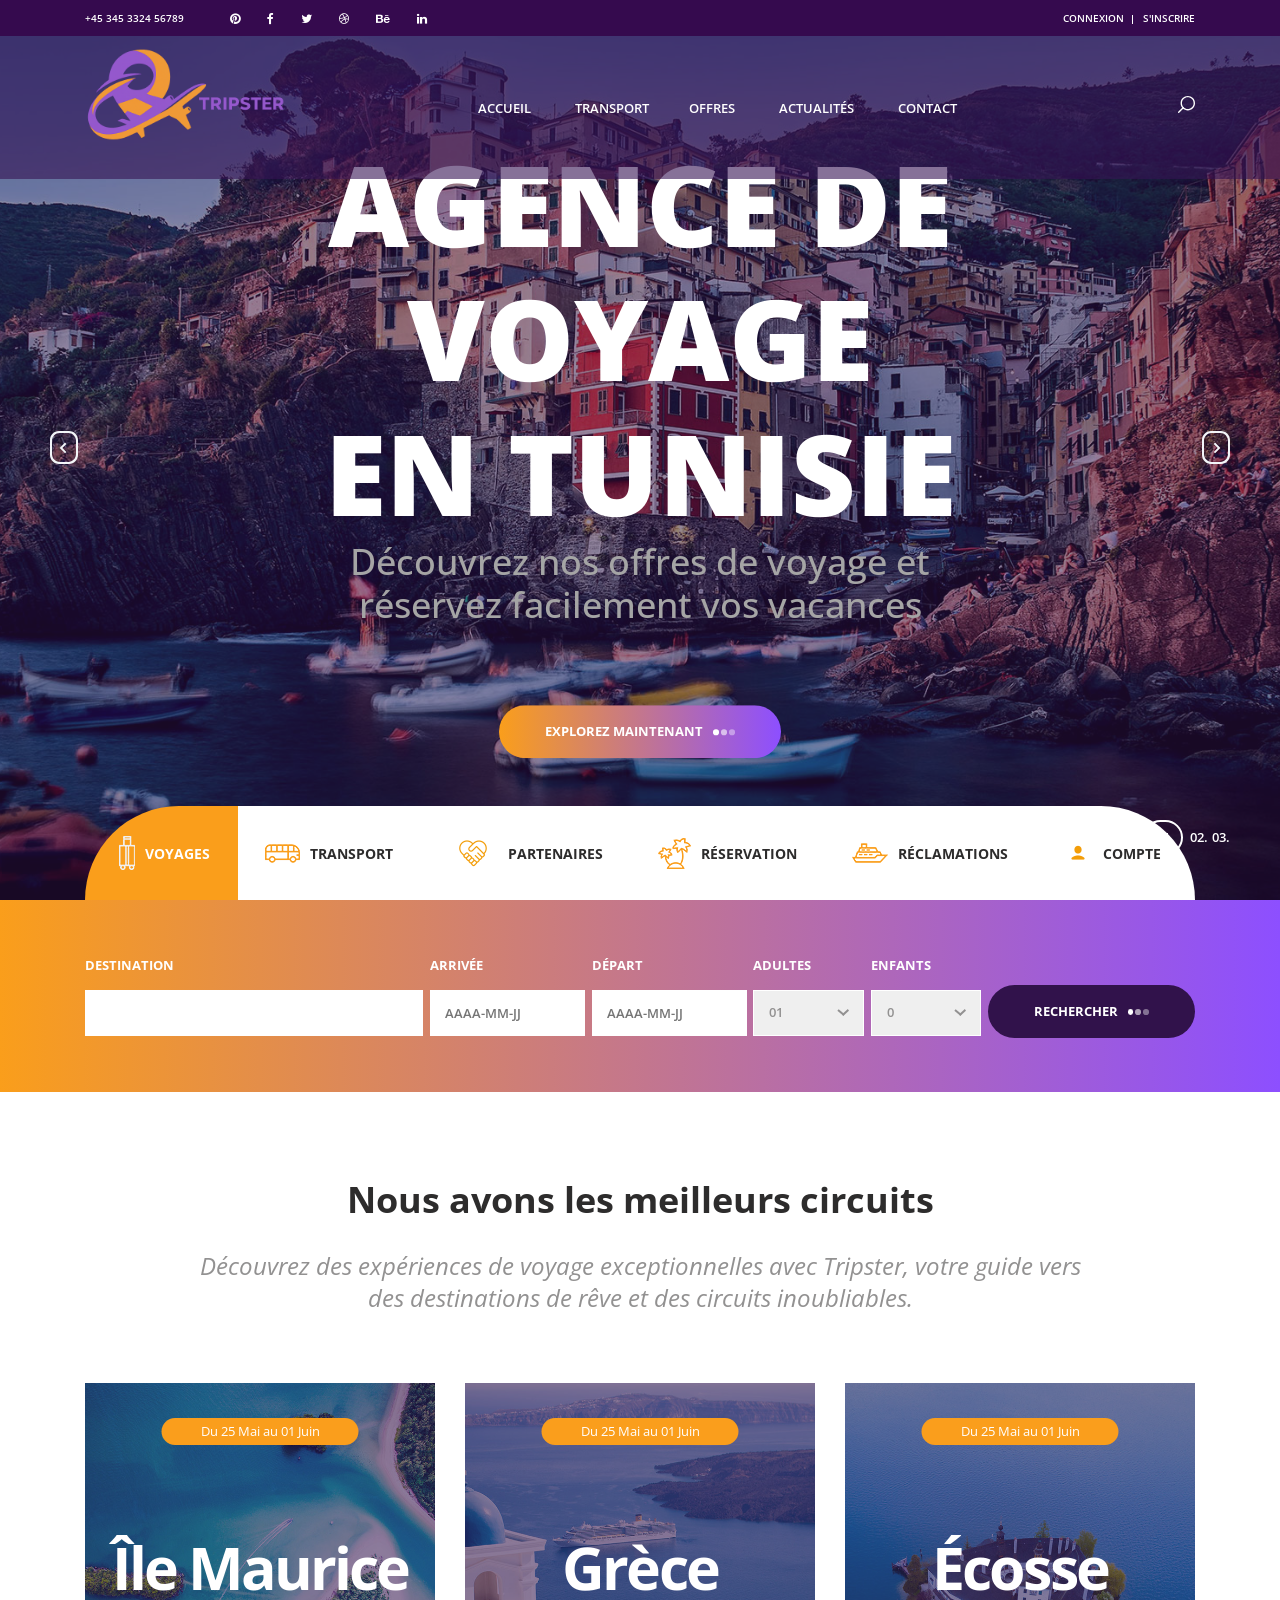
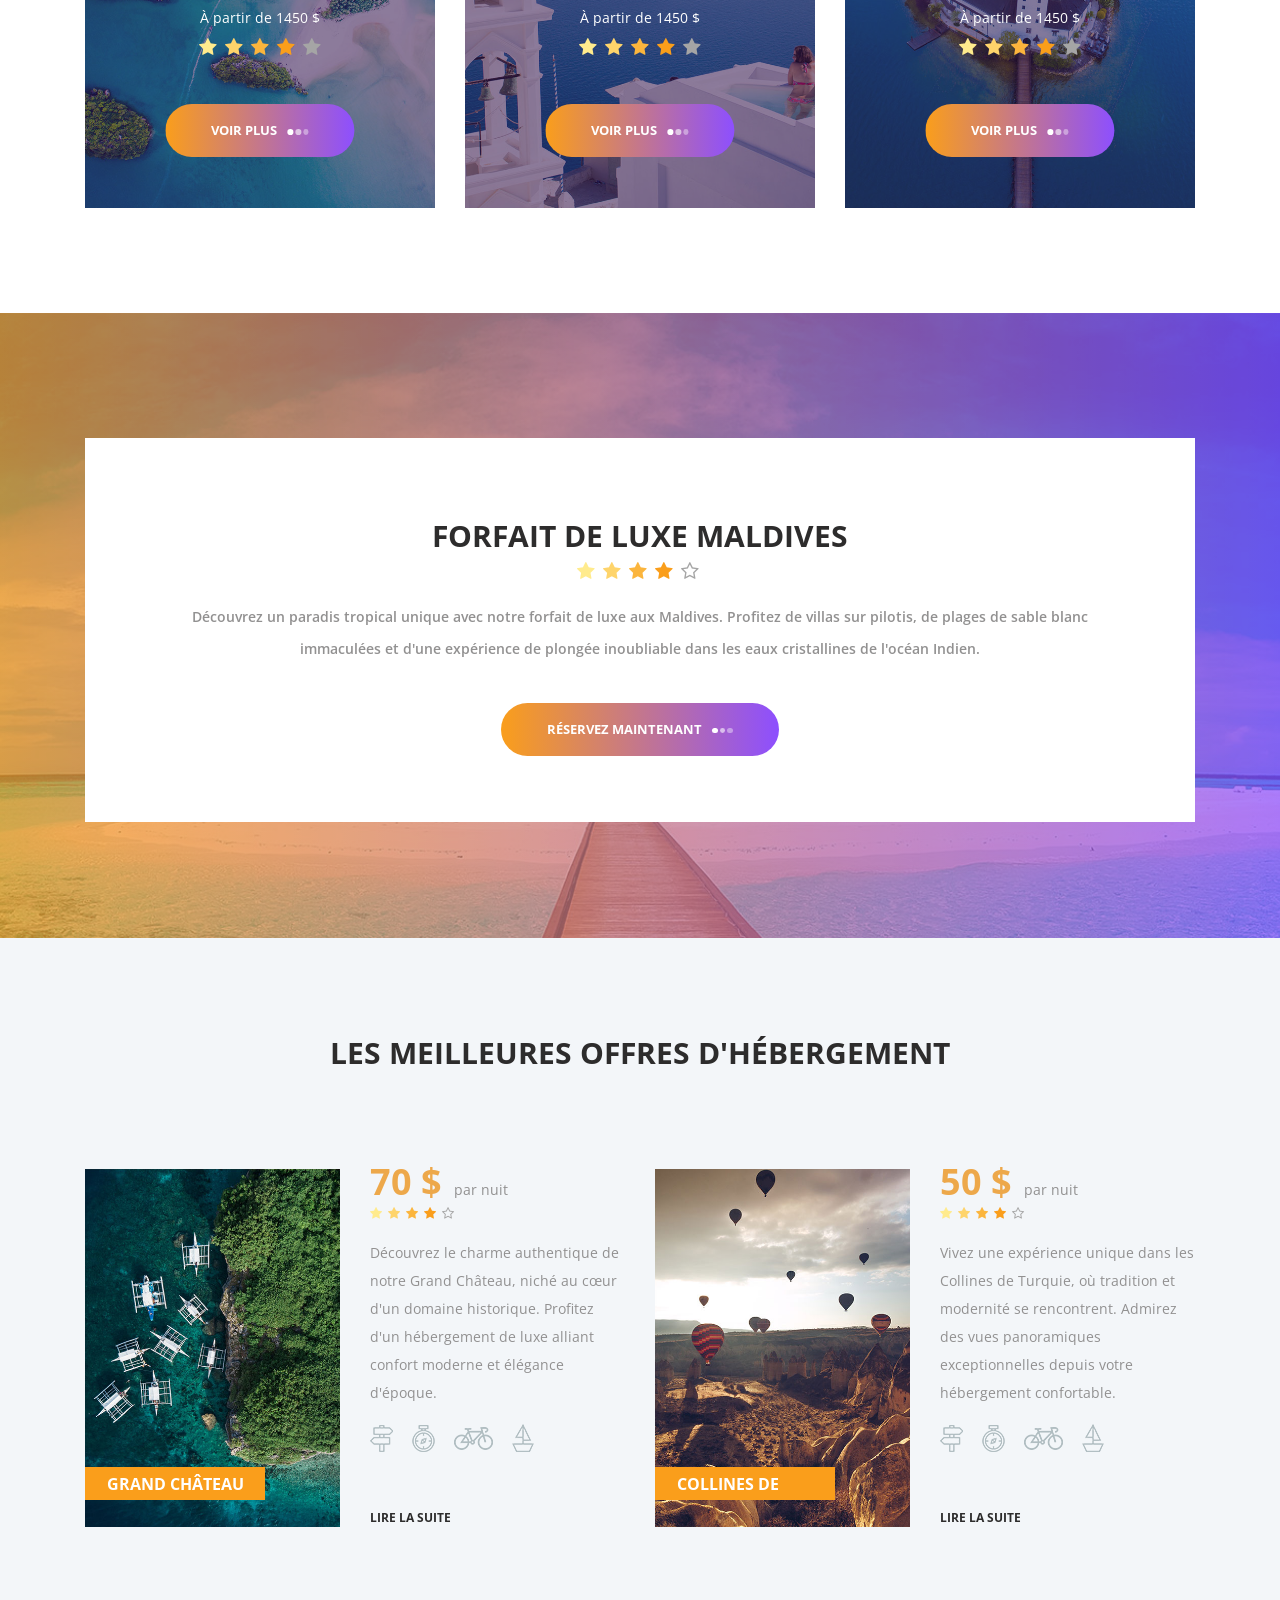
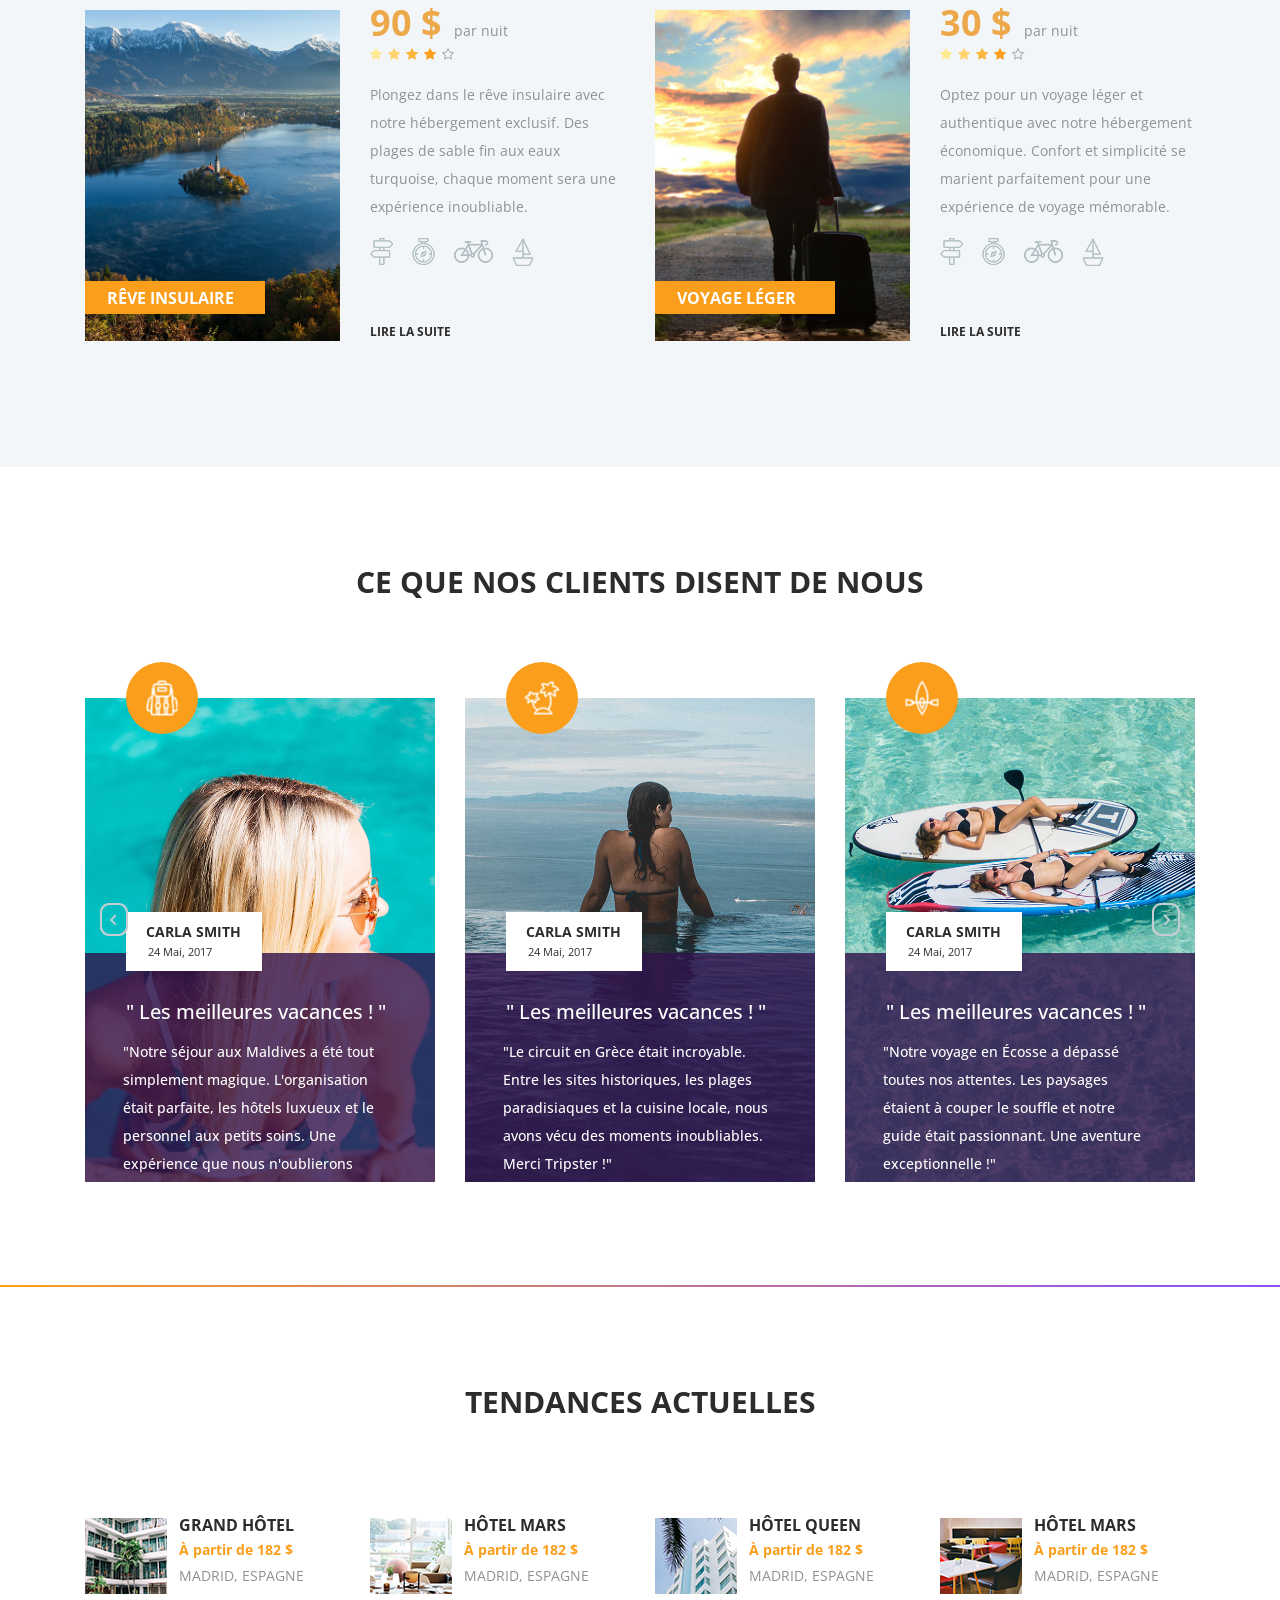
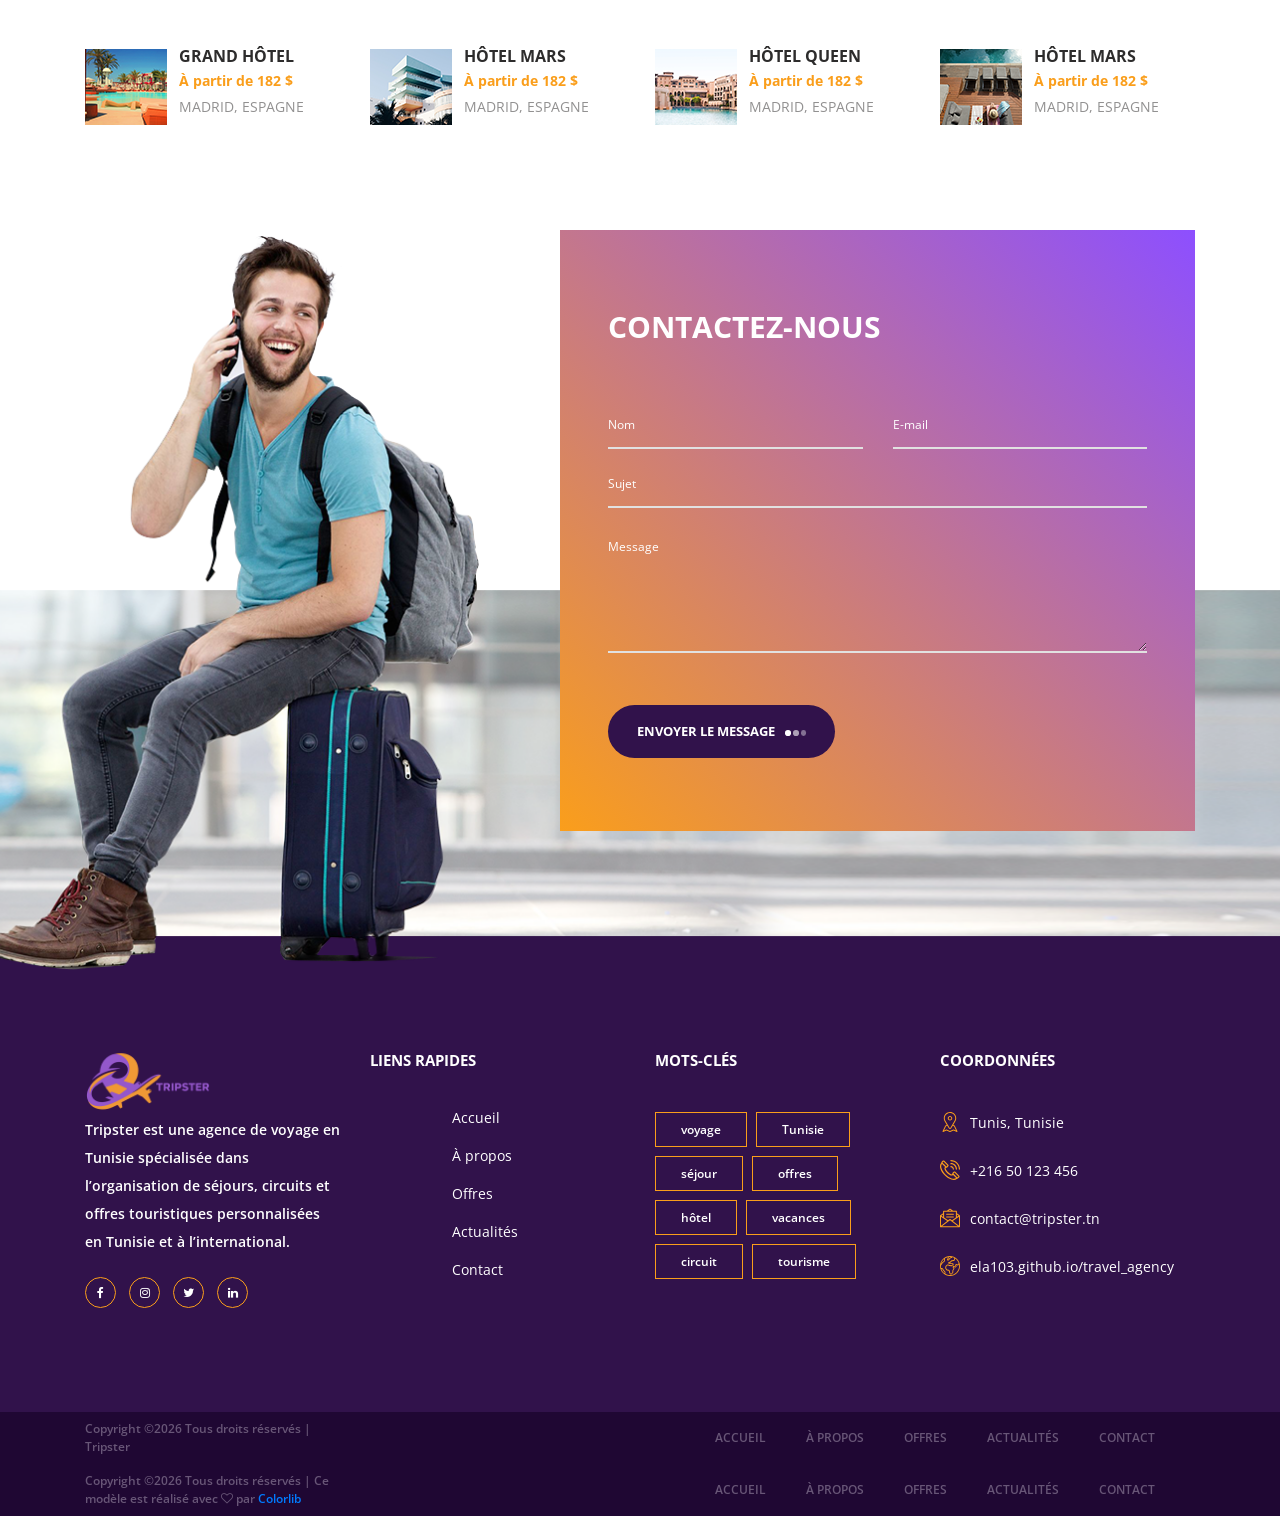
==== commit 9dd629a7: "EO update + sitemap + robots + corrections pages" ====
--- a/index.html
+++ b/index.html
@@ -1280,7 +1280,7 @@
 									</div>
 								</div>
 								<div class="contact_info_text">
-									<a href="https://ton-site.netlify.app/">www.tripster.tn</a>
+									<a href="https://ela103.github.io/travel_agency/">ela103.github.io/travel_agency</a>
 								</div>
 							</li>
 						</ul>
